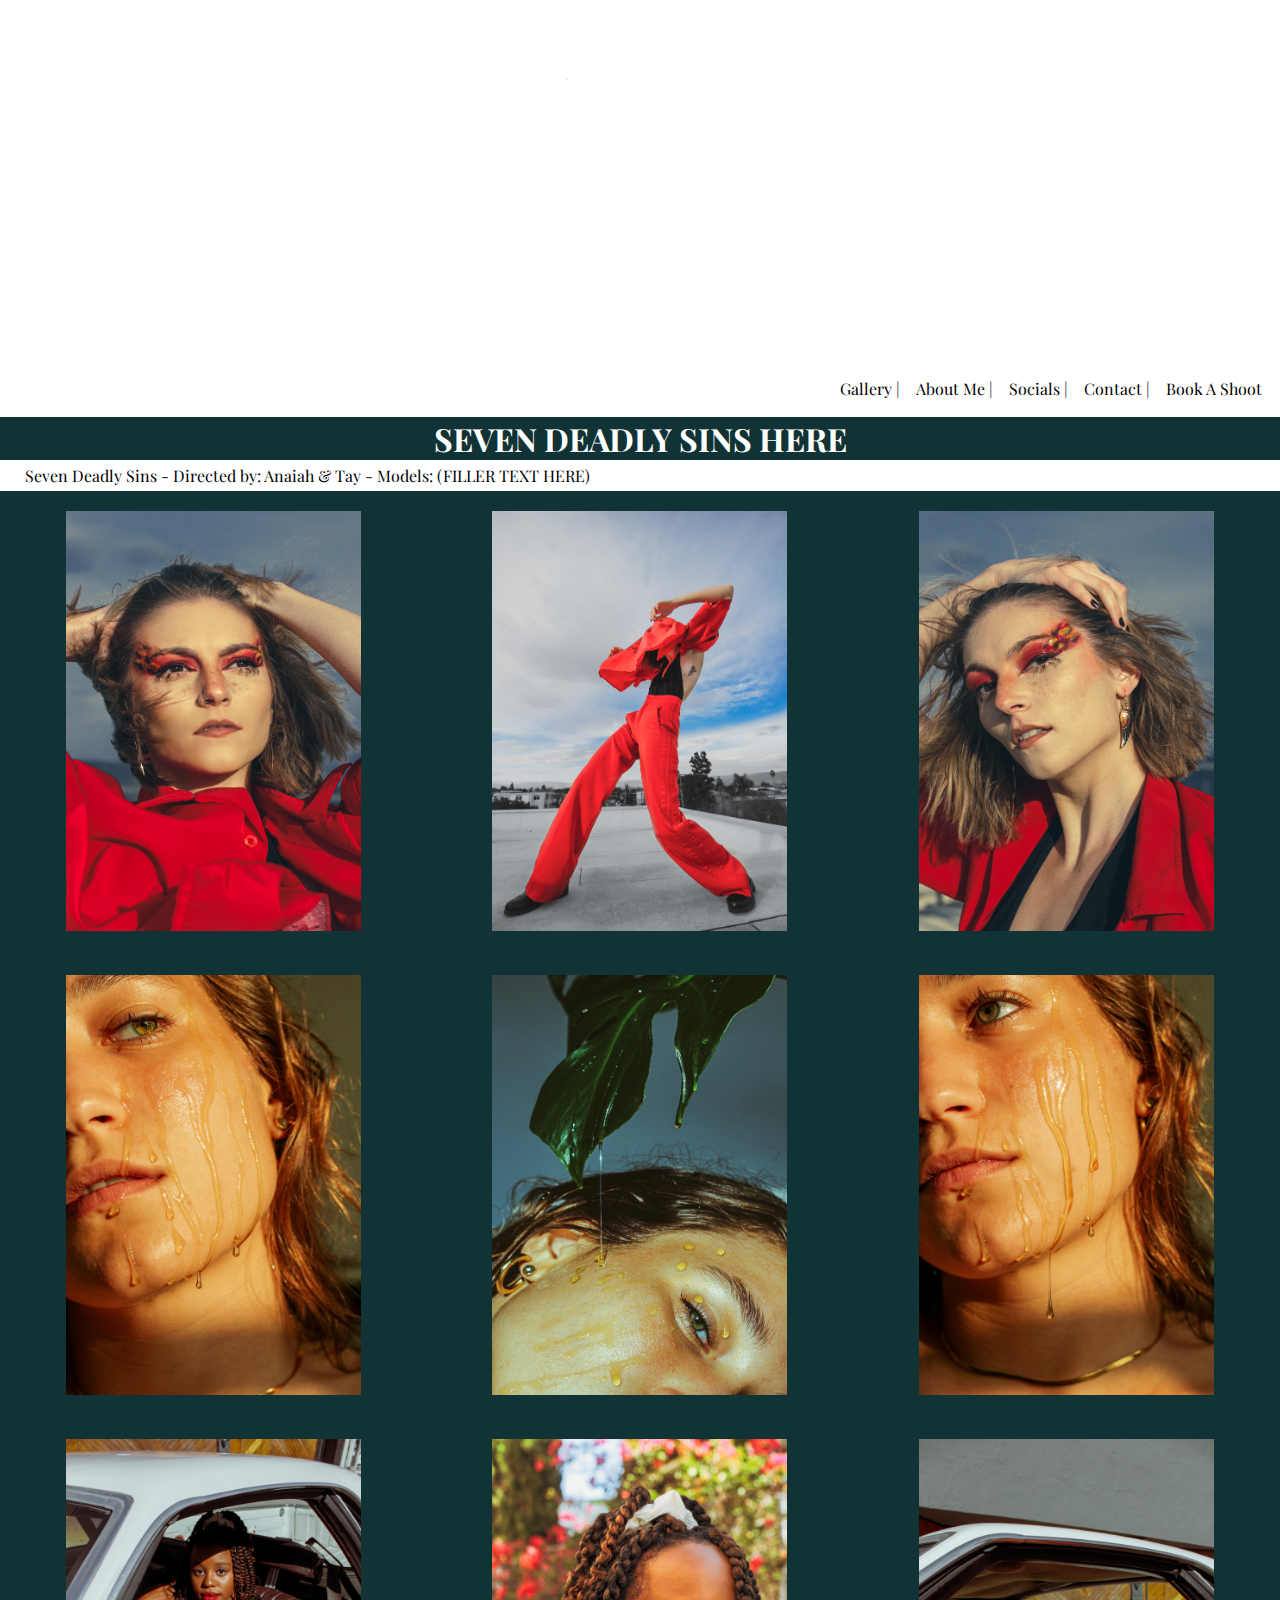
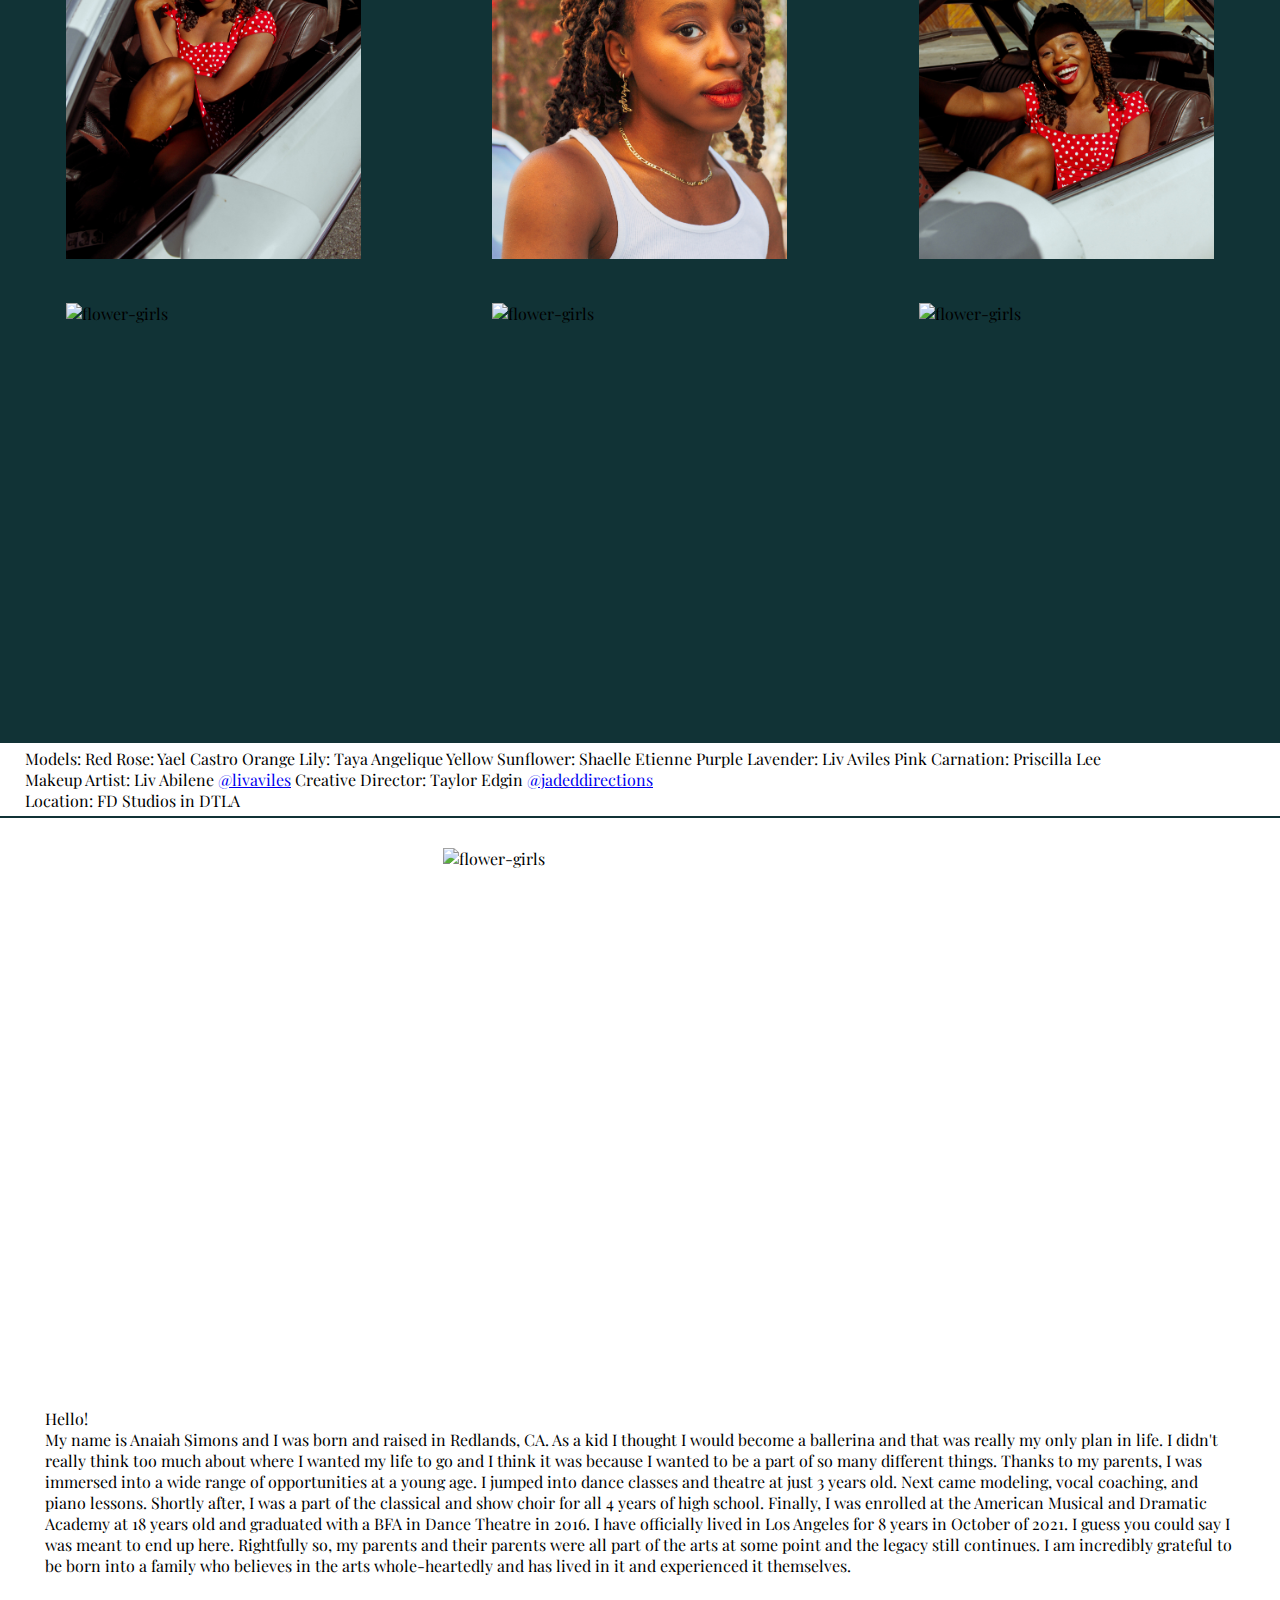
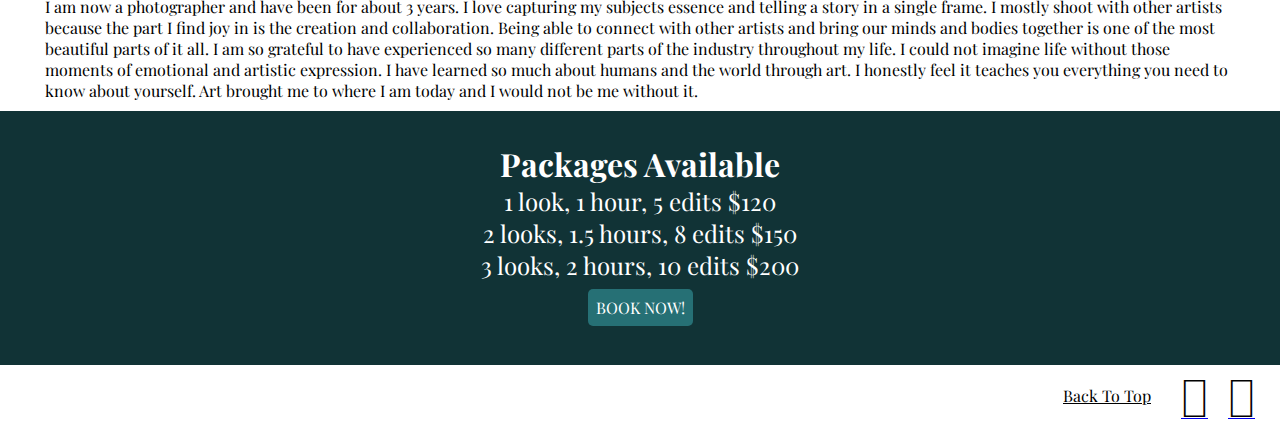
==== index.html @ 980f1628 "added hunny and addison gallery" ====
<!DOCTYPE html>
<html lang="en">
  <head>
    <meta charset="UTF-8" />
    <meta name="viewport" content="width=device-width, initial-scale=1.0" />
    <link
      rel="stylesheet"
      href="https://cdnjs.cloudflare.com/ajax/libs/font-awesome/4.7.0/css/font-awesome.min.css"
    />
    <link rel="stylesheet" href="/css/layout.css" />
    <script src="/js/app.js"></script>
    <link
      href="https://cdn.jsdelivr.net/npm/bootstrap@5.0.0-beta1/dist/css/bootstrap.min.css"
      rel="stylesheet"
      integrity="sha384-giJF6kkoqNQ00vy+HMDP7azOuL0xtbfIcaT9wjKHr8RbDVddVHyTfAAsrekwKmP1"
      crossorigin="anonymous"
    />
    <link rel="stylesheet" href="./css/fontawesome/all.css" />
    <style media="all" id="fa-v4-font-face"></style>
    <style media="all" id="fa-v4-shims"></style>
    <style media="all" id="fa-main"></style>
    <script
      src="https://kit.fontawesome.com/fca66d4279.js"
      crossorigin="anonymous"
    ></script>
    <link
      href="//netdna.bootstrapcdn.com/twitter-bootstrap/2.3.2/css/bootstrap-combined.no-icons.min.css"
      rel="stylesheet"
    />
    <link rel="preconnect" href="https://fonts.gstatic.com" />
    <link rel="preconnect" href="https://fonts.gstatic.com" />
    <link
      href="https://fonts.googleapis.com/css2?family=Source+Code+Pro&display=swap"
      rel="stylesheet"
    />
    <link
      href="//netdna.bootstrapcdn.com/font-awesome/3.2.1/css/font-awesome.css"
      rel="stylesheet"
    />
    <title>Anaiah Simons Photography</title>
  </head>

  <body>
    <!-- HEADER -->
    <div
      class="header"
      style="background-image: url('./assets/punk-peacock/IMG_1668.jpg')"
    >
      <img src="./assets/logos/logo-1.png" alt="logo" class="logo" />
    </div>

    <!-- NAV LINKS -->
    <div class="nav">
      <a class="navlinks" href="#gallery-target">Gallery |</a>
      <a class="navlinks" href="#about-me-target">About Me |</a>
      <a class="navlinks" href="#social-contact-target">Socials |</a>
      <a class="navlinks" href="#social-contact-target">Contact |</a>
      <a class="navlinks" href="#book-a-shoot-target">Book A Shoot</a>
    </div>

    <!-- Gallery -->

    <!-- Seven Deadly Sins -->
    <div class="gallery" id="gallery-target">
      <h1 class="sevendsins">SEVEN DEADLY SINS HERE</h1>
      <!-- <img
        class="photo"
        id="grow"
        src="./assets/punk-peacock/row-left.jpg"
        alt="Punk Peacock"
      />
      <img
        class="photo"
        id="grow"
        src="./assets/punk-peacock/row-middle.jpg"
        alt="Punk Peacock"
      />
      <img
        class="photo"
        id="grow"
        src="./assets/punk-peacock/row-right.jpg"
        alt="Punk Peacock"
      /> -->
    </div>

    <div class="description">
      <p class="model">
        Seven Deadly Sins - Directed by: Anaiah & Tay - Models: (FILLER TEXT
        HERE)
      </p>
    </div>

    <!-- Phoenix -->
    <div class="gallery">
      <a href="phoenix.html"
        ><img
          class="photo left"
          id="grow"
          src="./assets/phoenix/row-left.jpg"
          alt="Phoenix"
      /></a>
      <a href="phoenix.html"
        ><img
          class="photo middle"
          id="grow"
          src="./assets/phoenix/row-middle.jpg"
          alt="Phoenix"
      /></a>
      <a href="phoenix.html"
        ><img
          class="photo right"
          id="grow"
          src="./assets/phoenix/row-right.jpg"
          alt="Phoenix"
      /></a>
    </div>

    <!-- Hunny -->
    <div class="gallery">
      <a href="hunny.html"
        ><img
          class="photo left"
          id="grow"
          src="./assets/hunny/row-left.jpg"
          alt="hunny"
      /></a>
      <a href="hunny.html"
        ><img
          class="photo middle"
          id="grow"
          src="./assets/hunny/row-middle.jpg"
          alt="hunny"
      /></a>
      <a href="hunny.html"
        ><img
          class="photo right"
          id="grow"
          src="./assets/hunny/row-right.jpg"
          alt="hunny"
      /></a>
    </div>

    <!-- Addison -->
    <div class="gallery">
      <a href="addison.html"
        ><img
          class="photo left"
          id="grow"
          src="./assets/addison/row-left.jpg"
          alt="addison"
      /></a>
      <a href="addison.html"
        ><img
          class="photo middle"
          id="grow"
          src="./assets/addison/row-middle.jpg"
          alt="addison"
      /></a>
      <a href="addison.html"
        ><img
          class="photo right"
          id="grow"
          src="./assets/addison/row-right.jpg"
          alt="addison"
      /></a>
    </div>

    <!-- Flower Girls -->
    <div class="gallery">
      <img
        class="photo left"
        id="grow"
        src="./assets/flower-girls/row-left.jpg"
        alt="flower-girls"
      />
      <img
        class="photo middle"
        id="grow"
        src="./assets/flower-girls/row-middle.jpg"
        alt="flower-girls"
      />
      <img
        class="photo right"
        id="grow"
        src="./assets/flower-girls/row-right.jpg"
        alt="flower-girls"
      />
    </div>

    <div class="description">
      <p class="model">
        Models: Red Rose: Yael Castro Orange Lily: Taya Angelique Yellow
        Sunflower: Shaelle Etienne Purple Lavender: Liv Aviles Pink Carnation:
        Priscilla Lee <br />
        Makeup Artist: Liv Abilene
        <a href="https://www.instagram.com/livaviles/" target="blank"
          >@livaviles</a
        >
        Creative Director: Taylor Edgin
        <a href="https://www.instagram.com/jadeddirections/" target="blank"
          >@jadeddirections</a
        >
        <br />Location: FD Studios in DTLA
      </p>
    </div>

    <hr class="break" />

    <!-- About Me  -->
    <div class="aboutme" id="about-me-target">
      <img
        class="headshot"
        src="./assets/headshot/headshot.jpg"
        alt="flower-girls"
      />

      <p class="aboutmep">
        Hello! <br />
        My name is Anaiah Simons and I was born and raised in Redlands, CA. As a
        kid I thought I would become a ballerina and that was really my only
        plan in life. I didn't really think too much about where I wanted my
        life to go and I think it was because I wanted to be a part of so many
        different things. Thanks to my parents, I was immersed into a wide range
        of opportunities at a young age. I jumped into dance classes and theatre
        at just 3 years old. Next came modeling, vocal coaching, and piano
        lessons. Shortly after, I was a part of the classical and show choir for
        all 4 years of high school. Finally, I was enrolled at the American
        Musical and Dramatic Academy at 18 years old and graduated with a BFA in
        Dance Theatre in 2016. I have officially lived in Los Angeles for 8
        years in October of 2021. I guess you could say I was meant to end up
        here. Rightfully so, my parents and their parents were all part of the
        arts at some point and the legacy still continues. I am incredibly
        grateful to be born into a family who believes in the arts
        whole-heartedly and has lived in it and experienced it themselves.
      </p>
      <p class="aboutmep2">
        I am now a photographer and have been for about 3 years. I love
        capturing my subjects essence and telling a story in a single frame. I
        mostly shoot with other artists because the part I find joy in is the
        creation and collaboration. Being able to connect with other artists and
        bring our minds and bodies together is one of the most beautiful parts
        of it all. I am so grateful to have experienced so many different parts
        of the industry throughout my life. I could not imagine life without
        those moments of emotional and artistic expression. I have learned so
        much about humans and the world through art. I honestly feel it teaches
        you everything you need to know about yourself. Art brought me to where
        I am today and I would not be me without it.
      </p>
    </div>

    <hr class="break" />

    <!-- Packages -->
    <div class="packages" id="book-a-shoot-target">
      <h1 class="packagesh1">Packages Available</h1>
      <p class="packagesp">1 look, 1 hour, 5 edits $120</p>
      <p class="packagesp">2 looks, 1.5 hours, 8 edits $150</p>
      <p class="packagesp">3 looks, 2 hours, 10 edits $200</p>
      <a href="www.google.com" class="booknow" target="_blank">BOOK NOW!</a>
    </div>

    <!-- Footer -->
    <div class="footer" id="social-contact-target">
      <div class="backtotop">
        <a href="#" class="backtotopa">Back To Top</a>
      </div>
      <a href="https://www.instagram.com/papayashotthis/" target="_blank"
        ><i class="fab fa-instagram fa-3x"></i
      ></a>
      <a
        href="https://mail.google.com/mail/?view=cm&fs=1&tf=1&to=anaiah.simons@gmail.com"
        target="_blank"
        ><i class="far fa-envelope fa-3x"></i
      ></a>
    </div>
  </body>
</html>
---- css/layout.css ----
@import url('https://fonts.googleapis.com/css2?family=Playfair+Display&display=swap');
@import url('https://fonts.googleapis.com/css2?family=Poppins&display=swap');

:root {
  --gallery-bg-color: #113336;
}

html * {
  margin: 0px;
  padding: 0px;
}

body {
  margin: 0;
  padding: 0px !important;
  height: 100vh;
  font-family: 'Playfair Display', serif;
  overflow: scroll;
  -webkit-overflow-scrolling: touch;
  -webkit-font-smoothing: antialiased;
  -moz-osx-font-smoothing: grayscale;
}

.header {
  display: flex;
  flex-direction: column;
  align-items: center;
  justify-content: center;
  height: 40vh;
  background-size: 100%;
  background-position: 0% 75%;
  background-repeat: no-repeat;
}

.logo {
  height: 235px;
  width: 235px;
  margin: 15px;
  border-radius: 100px;
  display: flex;
  justify-content: center;
  align-items: center;
}

.header-content {
  display: flex;
  flex-direction: column;
  align-items: center;
  justify-content: center;
}

.sevendsins {
  color: #fff;
}

.nav {
  display: flex;
  flex-direction: row;
  justify-content: flex-end;
  margin: 10px;
}

.navlinks {
  color: black;
  text-decoration: none;
  margin: 8px;
  font-family: 'Playfair Display', serif;
}

.navlinks:hover {
  text-decoration: none;
}

.gallery {
  background-color: var(--gallery-bg-color);
  display: flex;
  flex-direction: row;
  justify-content: space-around;
}

.photo {
  height: 520px;
  width: 395px;
  margin: 20px 0;
}

.phoenix-photo {
  height: 52px;
  width: 39px;
  margin: 20px 0;
}

.photo:hover {
  cursor: pointer;
}

#grow {
  transition: all 0.2s ease-in-out;
}
#grow:hover {
  transform: scale(1.1);
}

.model {
  font-family: 'Playfair Display', serif;
  margin: 5px 25px;
}

.break {
  border: 1px solid var(--gallery-bg-color);
}

.aboutme {
  display: flex;
  justify-content: center;
  align-items: center;
  width: 100%;
}

.headshot {
  height: 520px;
  width: 395px;
  padding: 10px;
}

.aboutmep {
  font-family: 'Playfair Display', serif;
  padding: 10px;
}
.aboutmep2 {
  font-family: 'Playfair Display', serif;
  padding: 10px;
}

.packages {
  height: 28vh;
  width: 100vw;
  display: flex;
  flex-direction: column;
  justify-content: center;
  align-items: center;
  background-color: var(--gallery-bg-color);
  color: #fff;
}

.packagesp {
  font-size: 1.5em;
}

.booknow {
  background-color: #267075;
  border-radius: 5px;
  color: white;
  padding: 0.5em;
  text-decoration: none;
  margin: 8px 0 10px 0;
}

.booknow:focus,
.booknow:hover {
  background-color: FireBrick;
  color: White;
  text-decoration: none;
}

.footer {
  height: 8vh;
  display: flex;
  justify-content: flex-end;
}

.backtotop {
  margin-top: 20px;
  margin-right: 20px;
}

.backtotopa {
  color: black;
  cursor: pointer;
}

.fab {
  margin-bottom: 25px;
  margin-top: 10px;
  margin-left: 10px;
  margin-right: 10px;
  color: black;
}

.far {
  margin-bottom: 25px;
  margin-top: 10px;
  margin-left: 10px;
  margin-right: 25px;
  color: black;
}

.home-icon {
  display: flex;
  justify-content: flex-end;
}

.fas {
  margin-bottom: 25px;
  margin-top: 20px;
  margin-left: 10px;
  margin-right: 20px;
  color: black;
}

.individual-gallery {
  display: flex;
  justify-content: space-around;
  align-items: space-around;
  flex-wrap: wrap;
}

.ig-link {
  color: black;
}

@media screen and (max-width: 1290px) {
  .photo {
    height: 420px;
    width: 295px;
    margin: 20px 0;
  }

  .headshot {
    height: 520px;
    width: 395px;
    margin: 20px 0;
  }

  .aboutme {
    flex-wrap: wrap;
  }

  .aboutmep,
  .aboutmep2 {
    margin: 0 35px;
  }

  /* .packagesh1 {
    margin-bottom: 45px;
    font-size: 58px;
  }

  .packagesp {
    font-size: 2.5em;
    margin: 15px 0;
  }

  .booknow {
    padding: 0.5em;
    margin: 15px 0 0px 0;
  } */
}

@media screen and (max-width: 950px) {
  .photo {
    height: 320px;
    width: 235px;
    margin: 20px 0;
  }
  .headshot {
    height: 420px;
    width: 295px;
    margin: 20px 0;
  }
}

@media screen and (max-width: 880px) {
  .name {
    font-size: 45px;
  }
}

@media screen and (max-width: 760px) {
  .name {
    font-size: 35px;
  }

  .photo {
    height: 320px;
    width: 205px;
    margin: 20px 0;
  }
  .headshot {
    height: 320px;
    width: 205px;
    margin: 20px 0;
  }
}

@media screen and (max-width: 600px) {
  .header {
    height: 40vh;
    background-size: 100%;
    background-position: 0% 85%;
    background-position: center;
    background-repeat: no-repeat;
    background-size: cover;
  }

  .name {
    font-size: 30px;
  }

  .gallery {
    background-color: var(--gallery-bg-color);
    display: flex;
    flex-direction: column;
    justify-content: space-around;
    align-items: center;
  }

  .photo {
    height: 420px;
    width: 295px;
    margin: 20px 0;
  }

  .left {
    display: none;
  }

  .right {
    display: none;
  }

  .headshot {
    height: 420px;
    width: 295px;
    margin: 20px 0;
  }

  .packagesh1 {
    margin: 10px 0 0 0;
    font-size: 25px;
  }

  .packagesp {
    margin: 8px 0;
    font-size: 1.2em;
  }

  .booknow {
    font-size: 12px;
    padding: 0.3em;
    margin: 0 0 15px 0;
  }
}

@media screen and (max-width: 450px) {
  .nav {
    display: flex;
    flex-direction: row;
    justify-content: center;
    margin: 6px;
  }

  .navlinks {
    font-size: 10px;
    color: black;
    text-decoration: none;
    margin: 2px;
  }
}
@media screen and (max-width: 375px) {
  .header {
    height: 40vh;
    background-position: 0% 75%;
  }

  .packagesh1 {
    font-size: 28px;
  }

  .packagesp {
    font-size: 1.5em;
  }

  .booknow {
    margin: 0px 0 10px 0;
  }
}
@media screen and (max-width: 360px) {
  .booknow {
    margin: 0 0 20px 0;
  }
}
@media screen and (max-width: 321px) {
  .header {
    height: 40vh;
    background-position: 0% 75%;
  }

  .packagesh1 {
    margin: 15px 0 0 0;
    font-size: 20px;
  }

  .packagesp {
    margin: 4px 0;
    font-size: 1em;
  }

  .booknow {
    font-size: 8px;
    padding: 0.2em;
    margin: 0 0 20px 0;
  }
}
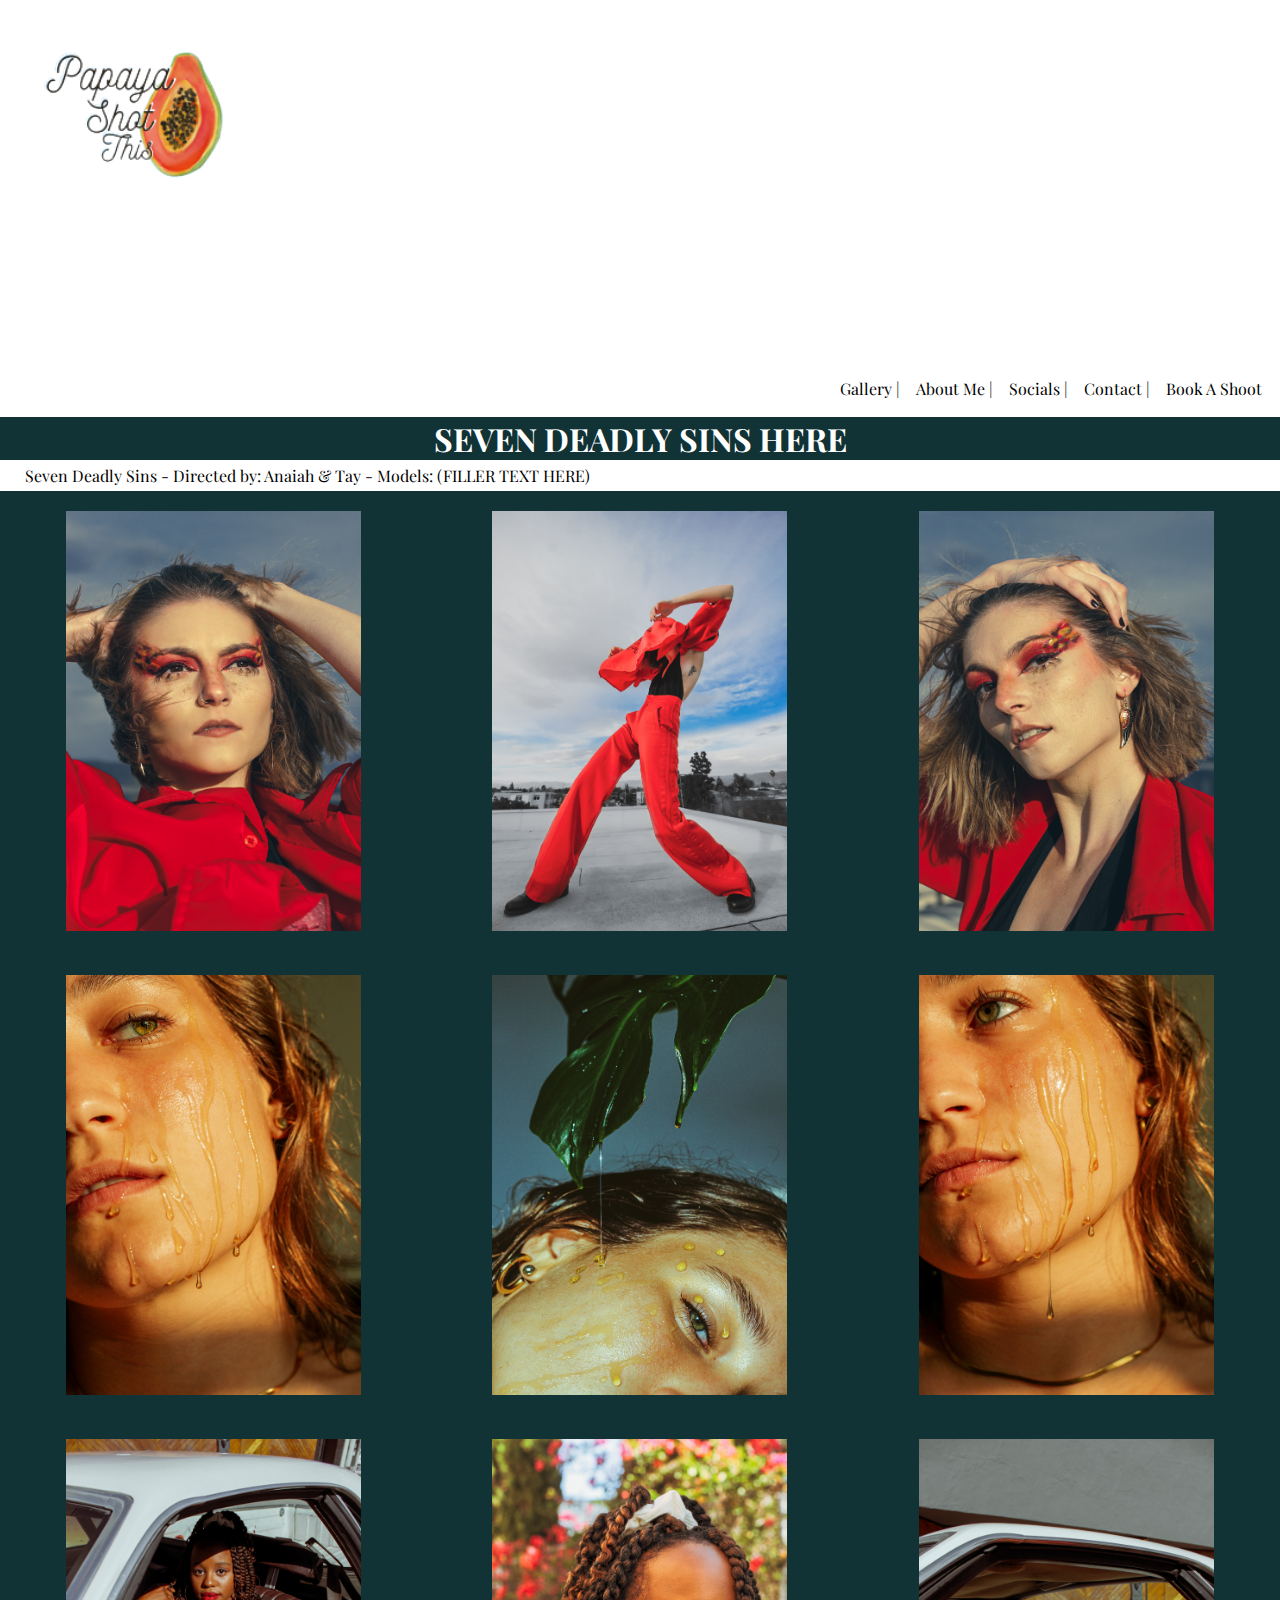
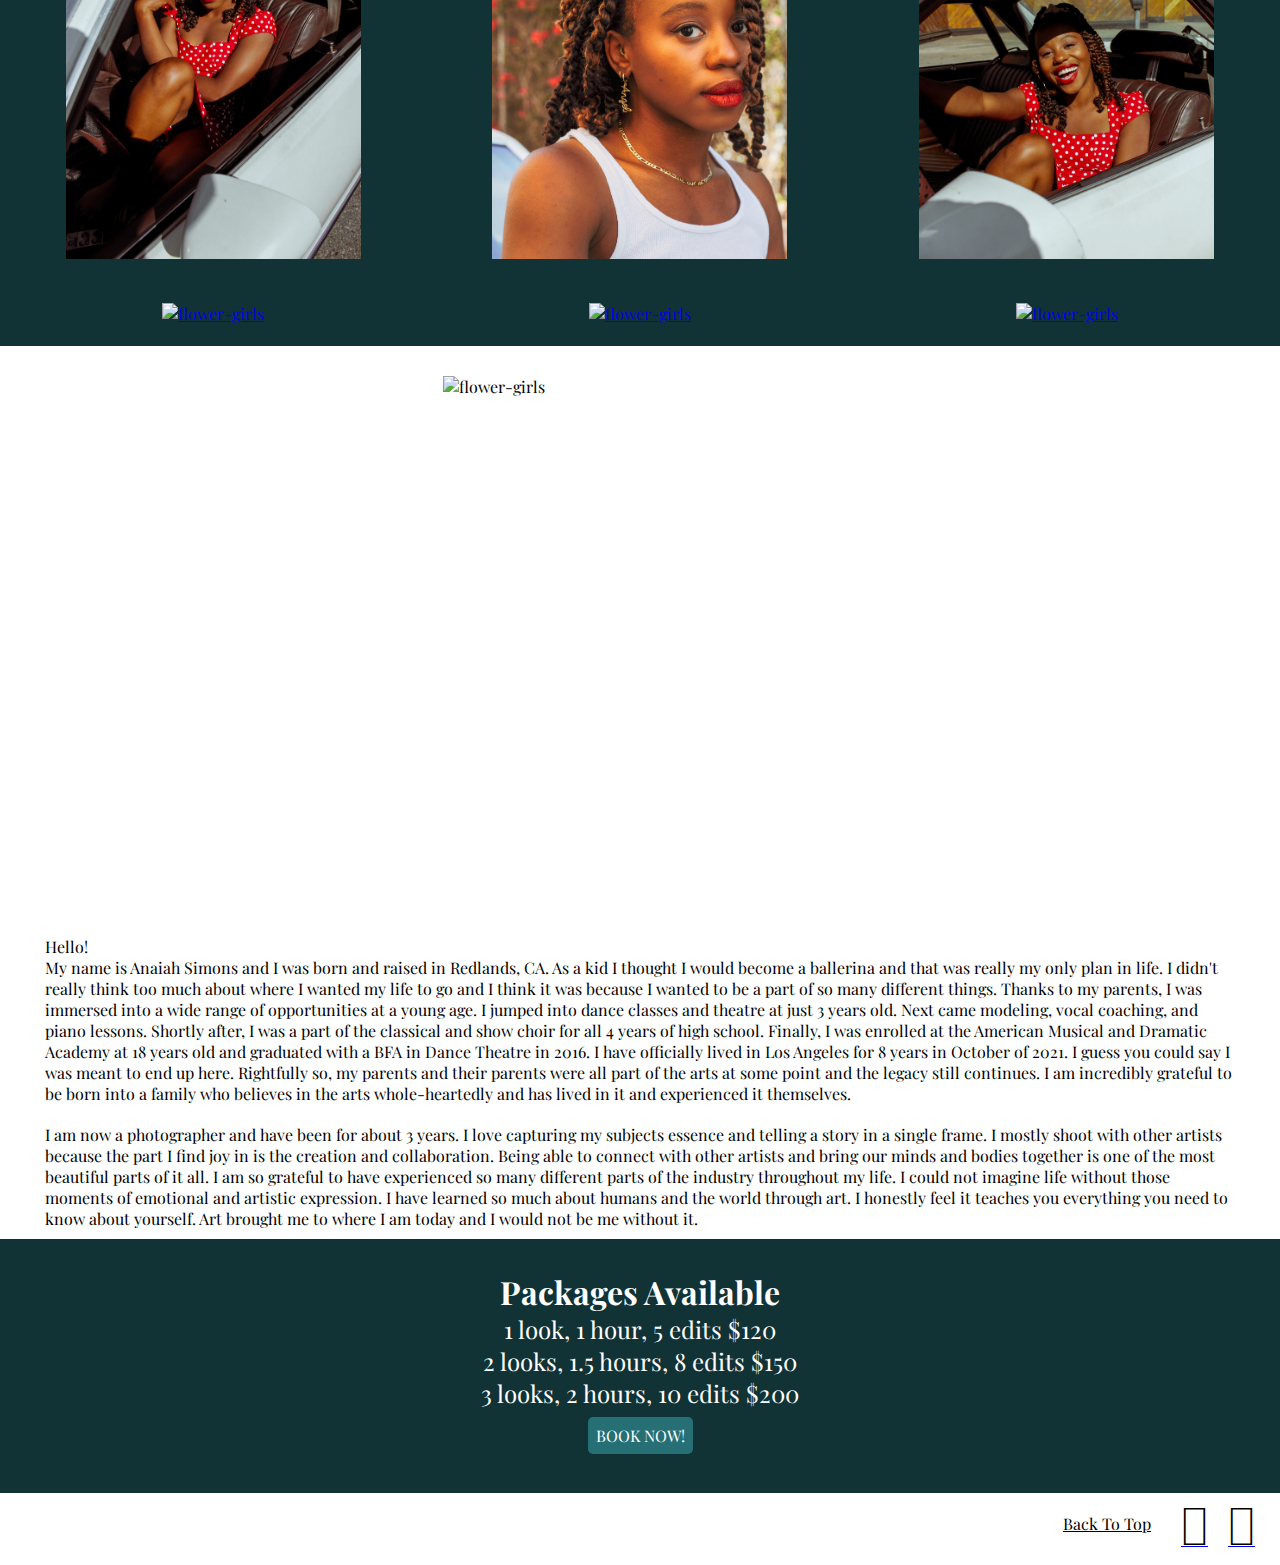
==== commit 4d8d255e: "changed logo" ====
--- a/index.html
+++ b/index.html
@@ -46,7 +46,9 @@
       class="header"
       style="background-image: url('./assets/punk-peacock/IMG_1668.jpg')"
     >
-      <img src="./assets/logos/logo-1.png" alt="logo" class="logo" />
+      <div class="logo-div">
+        <img src="./assets/logos/logo-1-no-bg.png" alt="logo" class="logo" />
+      </div>
     </div>
 
     <!-- NAV LINKS -->
@@ -167,41 +169,27 @@
 
     <!-- Flower Girls -->
     <div class="gallery">
-      <img
-        class="photo left"
-        id="grow"
-        src="./assets/flower-girls/row-left.jpg"
-        alt="flower-girls"
-      />
-      <img
-        class="photo middle"
-        id="grow"
-        src="./assets/flower-girls/row-middle.jpg"
-        alt="flower-girls"
-      />
-      <img
-        class="photo right"
-        id="grow"
-        src="./assets/flower-girls/row-right.jpg"
-        alt="flower-girls"
-      />
-    </div>
-
-    <div class="description">
-      <p class="model">
-        Models: Red Rose: Yael Castro Orange Lily: Taya Angelique Yellow
-        Sunflower: Shaelle Etienne Purple Lavender: Liv Aviles Pink Carnation:
-        Priscilla Lee <br />
-        Makeup Artist: Liv Abilene
-        <a href="https://www.instagram.com/livaviles/" target="blank"
-          >@livaviles</a
-        >
-        Creative Director: Taylor Edgin
-        <a href="https://www.instagram.com/jadeddirections/" target="blank"
-          >@jadeddirections</a
-        >
-        <br />Location: FD Studios in DTLA
-      </p>
+      <a href="flower-girls.html"
+        ><img
+          class="photo left"
+          id="grow"
+          src="./assets/flower-girls/row-left.jpg"
+          alt="flower-girls"
+      /></a>
+      <a href="flower-girls.html"
+        ><img
+          class="photo middle"
+          id="grow"
+          src="./assets/flower-girls/row-middle.jpg"
+          alt="flower-girls"
+      /></a>
+      <a href="flower-girls.html"
+        ><img
+          class="photo right"
+          id="grow"
+          src="./assets/flower-girls/row-right.jpg"
+          alt="flower-girls"
+      /></a>
     </div>
 
     <hr class="break" />
@@ -256,7 +244,12 @@
       <p class="packagesp">1 look, 1 hour, 5 edits $120</p>
       <p class="packagesp">2 looks, 1.5 hours, 8 edits $150</p>
       <p class="packagesp">3 looks, 2 hours, 10 edits $200</p>
-      <a href="www.google.com" class="booknow" target="_blank">BOOK NOW!</a>
+      <a
+        href="https://docs.google.com/forms/d/e/1FAIpQLScLSHi5dIkI7rqkf-Ij63ZtKvuLvGcYL2NwCiNThBM4sOlJxw/viewform?usp=sf_link"
+        class="booknow"
+        target="_blank"
+        >BOOK NOW!</a
+      >
     </div>
 
     <!-- Footer -->
@@ -268,7 +261,7 @@
         ><i class="fab fa-instagram fa-3x"></i
       ></a>
       <a
-        href="https://mail.google.com/mail/?view=cm&fs=1&tf=1&to=anaiah.simons@gmail.com"
+        href="https://mail.google.com/mail/?view=cm&fs=1&tf=1&to=papayashotthis@gmail.com"
         target="_blank"
         ><i class="far fa-envelope fa-3x"></i
       ></a>
--- a/css/layout.css
+++ b/css/layout.css
@@ -24,8 +24,8 @@
 .header {
   display: flex;
   flex-direction: column;
-  align-items: center;
-  justify-content: center;
+  align-items: flex-start;
+  justify-content: flex-start;
   height: 40vh;
   background-size: 100%;
   background-position: 0% 75%;
@@ -33,9 +33,9 @@
 }
 
 .logo {
-  height: 235px;
-  width: 235px;
-  margin: 15px;
+  height: 295px;
+  width: 295px;
+  margin: -30px 0 0 35px;
   border-radius: 100px;
   display: flex;
   justify-content: center;
@@ -99,6 +99,10 @@
 }
 #grow:hover {
   transform: scale(1.1);
+}
+
+.shoot-title {
+  margin-left: 25px;
 }
 
 .model {
@@ -156,6 +160,15 @@
   margin: 8px 0 10px 0;
 }
 
+.booknowgal {
+  background-color: #267075;
+  border-radius: 5px;
+  color: white;
+  padding: 0.5em;
+  text-decoration: none;
+  margin: 8px 0 1px 0;
+}
+
 .booknow:focus,
 .booknow:hover {
   background-color: FireBrick;
@@ -164,6 +177,12 @@
 }
 
 .footer {
+  height: 8vh;
+  display: flex;
+  justify-content: flex-end;
+}
+
+.foot {
   height: 8vh;
   display: flex;
   justify-content: flex-end;
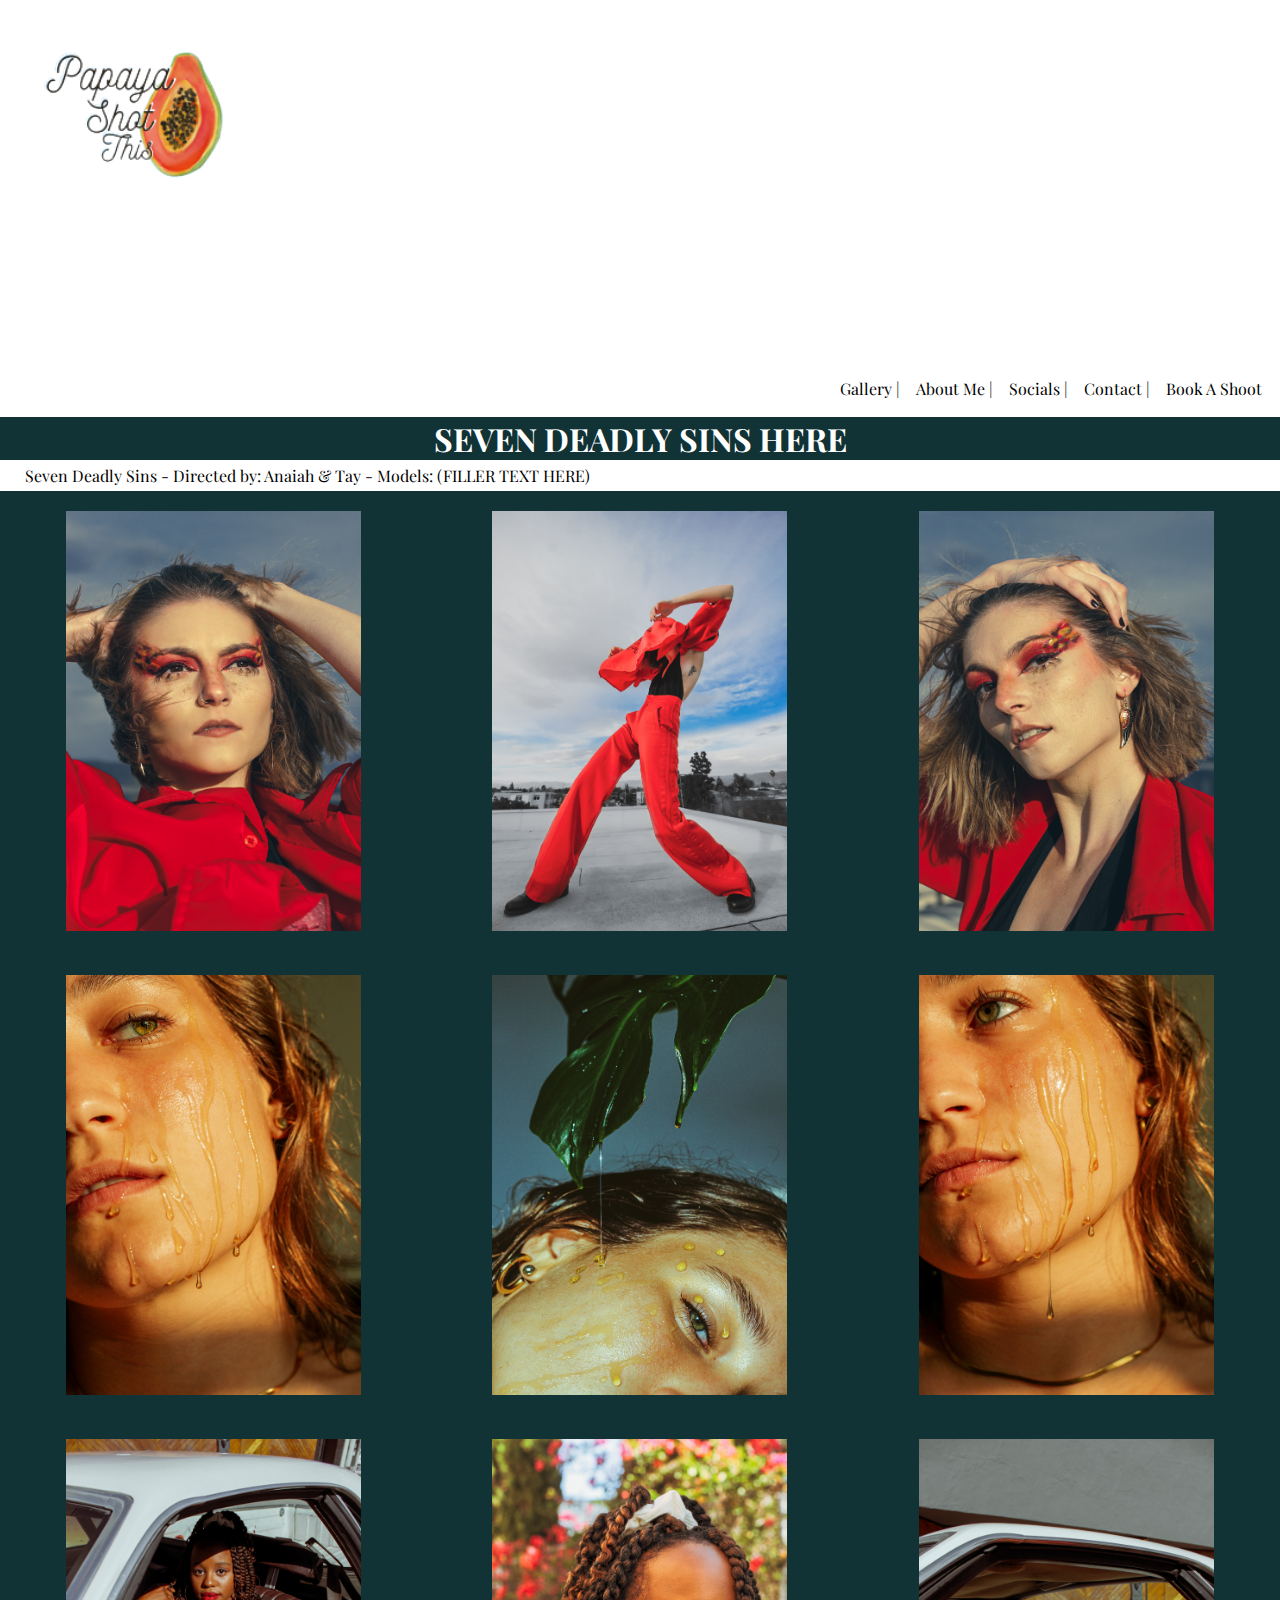
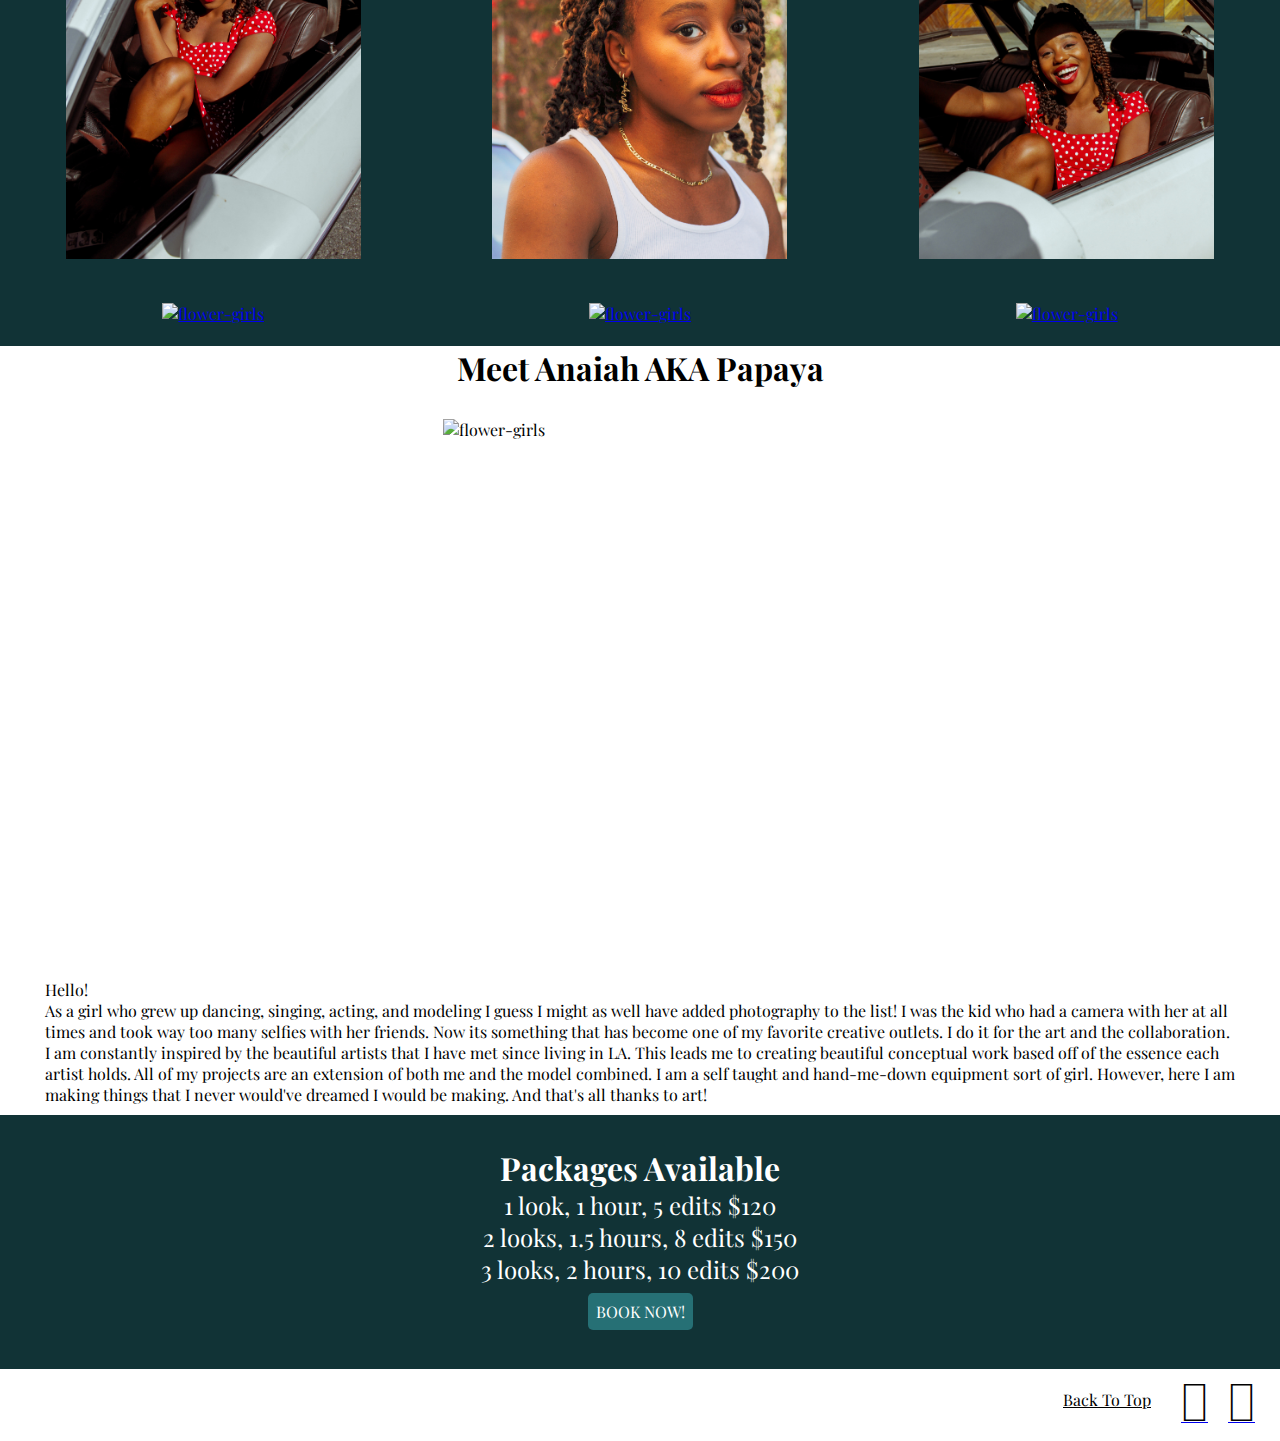
==== commit f7f18e49: "changed about me" ====
--- a/index.html
+++ b/index.html
@@ -195,6 +195,7 @@
     <hr class="break" />
 
     <!-- About Me  -->
+    <h1 class="meetAnaiah">Meet Anaiah AKA Papaya</h1>
     <div class="aboutme" id="about-me-target">
       <img
         class="headshot"
@@ -204,35 +205,17 @@
 
       <p class="aboutmep">
         Hello! <br />
-        My name is Anaiah Simons and I was born and raised in Redlands, CA. As a
-        kid I thought I would become a ballerina and that was really my only
-        plan in life. I didn't really think too much about where I wanted my
-        life to go and I think it was because I wanted to be a part of so many
-        different things. Thanks to my parents, I was immersed into a wide range
-        of opportunities at a young age. I jumped into dance classes and theatre
-        at just 3 years old. Next came modeling, vocal coaching, and piano
-        lessons. Shortly after, I was a part of the classical and show choir for
-        all 4 years of high school. Finally, I was enrolled at the American
-        Musical and Dramatic Academy at 18 years old and graduated with a BFA in
-        Dance Theatre in 2016. I have officially lived in Los Angeles for 8
-        years in October of 2021. I guess you could say I was meant to end up
-        here. Rightfully so, my parents and their parents were all part of the
-        arts at some point and the legacy still continues. I am incredibly
-        grateful to be born into a family who believes in the arts
-        whole-heartedly and has lived in it and experienced it themselves.
-      </p>
-      <p class="aboutmep2">
-        I am now a photographer and have been for about 3 years. I love
-        capturing my subjects essence and telling a story in a single frame. I
-        mostly shoot with other artists because the part I find joy in is the
-        creation and collaboration. Being able to connect with other artists and
-        bring our minds and bodies together is one of the most beautiful parts
-        of it all. I am so grateful to have experienced so many different parts
-        of the industry throughout my life. I could not imagine life without
-        those moments of emotional and artistic expression. I have learned so
-        much about humans and the world through art. I honestly feel it teaches
-        you everything you need to know about yourself. Art brought me to where
-        I am today and I would not be me without it.
+        As a girl who grew up dancing, singing, acting, and modeling I guess I
+        might as well have added photography to the list! I was the kid who had
+        a camera with her at all times and took way too many selfies with her
+        friends. Now its something that has become one of my favorite creative
+        outlets. I do it for the art and the collaboration. I am constantly
+        inspired by the beautiful artists that I have met since living in LA.
+        This leads me to creating beautiful conceptual work based off of the
+        essence each artist holds. All of my projects are an extension of both
+        me and the model combined. I am a self taught and hand-me-down equipment
+        sort of girl. However, here I am making things that I never would've
+        dreamed I would be making. And that's all thanks to art!
       </p>
     </div>
 
--- a/css/layout.css
+++ b/css/layout.css
@@ -102,7 +102,8 @@
 }
 
 .shoot-title {
-  margin-left: 25px;
+  display: flex;
+  justify-content: flex;
 }
 
 .model {
@@ -131,9 +132,12 @@
   font-family: 'Playfair Display', serif;
   padding: 10px;
 }
-.aboutmep2 {
+
+.meetAnaiah {
+  display: flex;
+  justify-content: center;
+  align-items: center;
   font-family: 'Playfair Display', serif;
-  padding: 10px;
 }
 
 .packages {
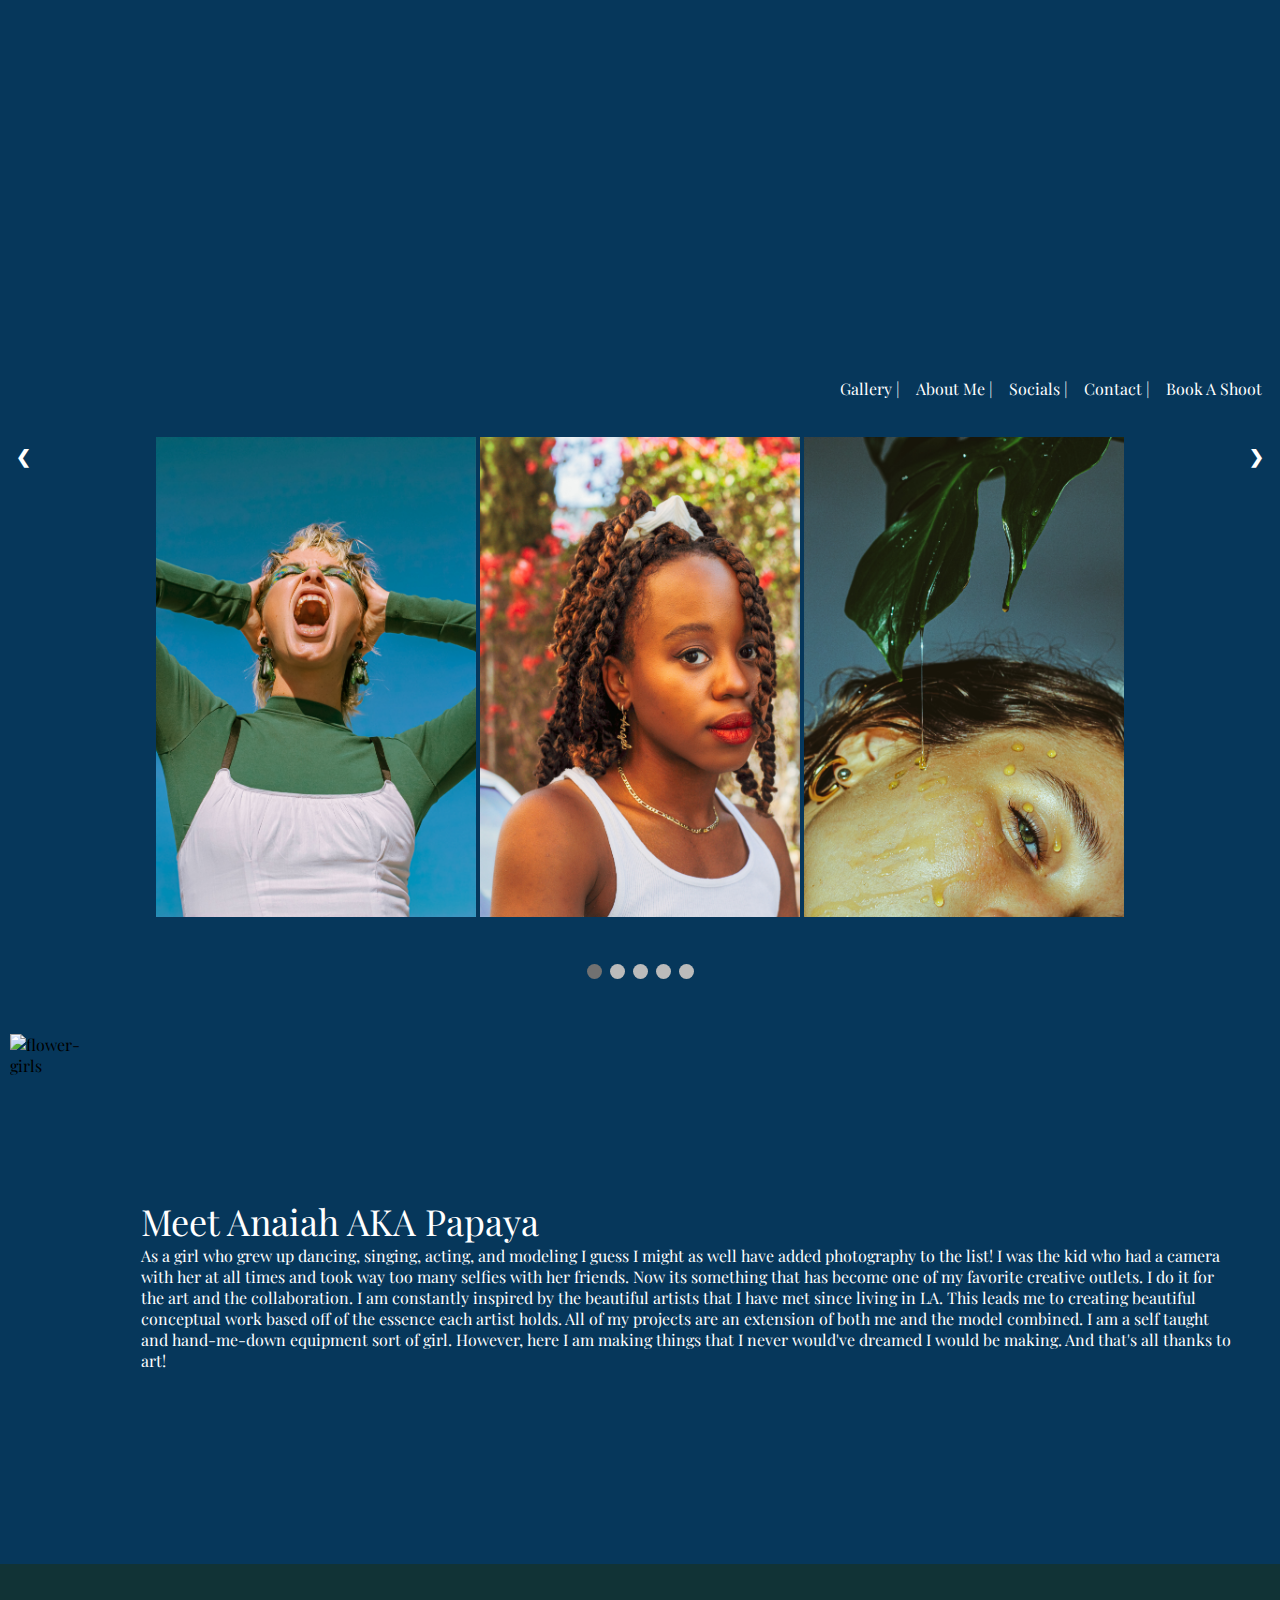
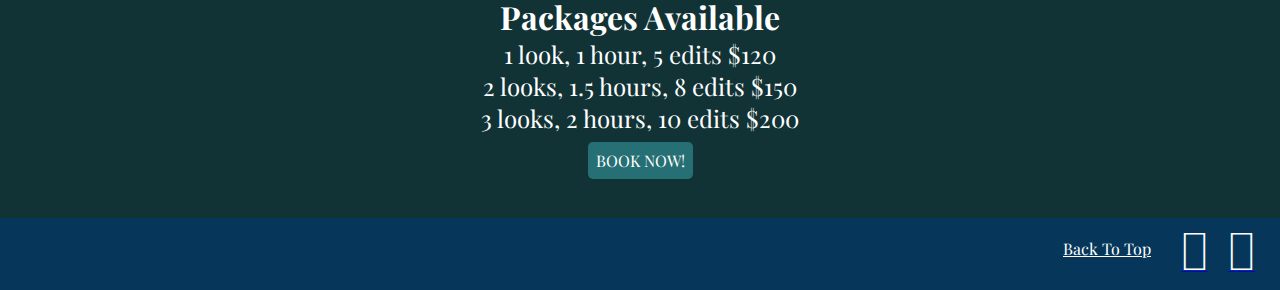
==== commit 7755428d: "changed home icon. Worked on slideshow" ====
--- a/index.html
+++ b/index.html
@@ -47,155 +47,97 @@
       style="background-image: url('./assets/punk-peacock/IMG_1668.jpg')"
     >
       <div class="logo-div">
-        <img src="./assets/logos/logo-1-no-bg.png" alt="logo" class="logo" />
+        <img src="./assets/logos/logo-use.png" alt="logo" class="logo" />
       </div>
     </div>
 
     <!-- NAV LINKS -->
     <div class="nav">
-      <a class="navlinks" href="#gallery-target">Gallery |</a>
+      <a class="navlinks" href="gallery.html">Gallery |</a>
       <a class="navlinks" href="#about-me-target">About Me |</a>
       <a class="navlinks" href="#social-contact-target">Socials |</a>
       <a class="navlinks" href="#social-contact-target">Contact |</a>
       <a class="navlinks" href="#book-a-shoot-target">Book A Shoot</a>
     </div>
 
-    <!-- Gallery -->
 
-    <!-- Seven Deadly Sins -->
-    <div class="gallery" id="gallery-target">
-      <h1 class="sevendsins">SEVEN DEADLY SINS HERE</h1>
-      <!-- <img
-        class="photo"
-        id="grow"
-        src="./assets/punk-peacock/row-left.jpg"
-        alt="Punk Peacock"
-      />
-      <img
-        class="photo"
-        id="grow"
-        src="./assets/punk-peacock/row-middle.jpg"
-        alt="Punk Peacock"
-      />
-      <img
-        class="photo"
-        id="grow"
-        src="./assets/punk-peacock/row-right.jpg"
-        alt="Punk Peacock"
-      /> -->
+
+
+    
+    <div class="slideshow-container">
+    
+    <div class="mySlides">
+      <img class="photo" src="assets/punk-peacock/row-middle.jpg">
+      <img class="photo" src="assets/addison/row-middle.jpg">
+      <img class="photo" src="assets/hunny/row-middle.jpg">
+    </div>
+    
+    <div class="mySlides">
+      <img class="photo" src="assets/addison/row-middle.jpg">
+      <img class="photo" src="assets/hunny/row-middle.jpg">
+      <img class="photo" src="assets/flower-girls/row-right.jpg">
+    </div>
+    
+    <div class="mySlides">
+      <img class="photo" src="assets/hunny/row-middle.jpg">
+      <img class="photo" src="assets/flower-girls/row-right.jpg">
+      <img class="photo" src="assets/phoenix/row-middle.jpg">
+    </div>
+    
+    <div class="mySlides">
+      <img class="photo" src="assets/flower-girls/row-right.jpg">
+      <img class="photo" src="assets/phoenix/row-middle.jpg">
+      <img class="photo" src="assets/punk-peacock/row-middle.jpg">
+    </div>
+    
+    <div class="mySlides">
+      <img class="photo" src="assets/phoenix/row-middle.jpg">
+      <img class="photo" src="assets/punk-peacock/row-middle.jpg">
+      <img class="photo" src="assets/addison/row-middle.jpg">
+    </div>
+    
+    </div>
+    <br>
+    
+    <div style="text-align:center">
+      <span class="dot"></span> 
+      <span class="dot"></span> 
+      <span class="dot"></span> 
+      <span class="dot"></span> 
+      <span class="dot"></span> 
     </div>
 
-    <div class="description">
-      <p class="model">
-        Seven Deadly Sins - Directed by: Anaiah & Tay - Models: (FILLER TEXT
-        HERE)
-      </p>
-    </div>
+      <!-- Next and previous buttons -->
+  <a class="prev" onclick="plusSlides(-1)">&#10094;</a>
+  <a class="next" onclick="plusSlides(1)">&#10095;</a>
+</div>
+<br>
+    
+    <script>
+    var slideIndex = 0;
+    showSlides();
+    
+    function showSlides() {
+      var i;
+      var slides = document.getElementsByClassName("mySlides");
+      var dots = document.getElementsByClassName("dot");
+      for (i = 0; i < slides.length; i++) {
+        slides[i].style.display = "none";  
+      }
+      slideIndex++;
+      if (slideIndex > slides.length) {slideIndex = 1}    
+      for (i = 0; i < dots.length; i++) {
+        dots[i].className = dots[i].className.replace(" active", "");
+      }
+      slides[slideIndex-1].style.display = "block";  
+      dots[slideIndex-1].className += " active";
+      setTimeout(showSlides, 3000); // Change image every 2 seconds
+    }
+    </script>
 
-    <!-- Phoenix -->
-    <div class="gallery">
-      <a href="phoenix.html"
-        ><img
-          class="photo left"
-          id="grow"
-          src="./assets/phoenix/row-left.jpg"
-          alt="Phoenix"
-      /></a>
-      <a href="phoenix.html"
-        ><img
-          class="photo middle"
-          id="grow"
-          src="./assets/phoenix/row-middle.jpg"
-          alt="Phoenix"
-      /></a>
-      <a href="phoenix.html"
-        ><img
-          class="photo right"
-          id="grow"
-          src="./assets/phoenix/row-right.jpg"
-          alt="Phoenix"
-      /></a>
-    </div>
-
-    <!-- Hunny -->
-    <div class="gallery">
-      <a href="hunny.html"
-        ><img
-          class="photo left"
-          id="grow"
-          src="./assets/hunny/row-left.jpg"
-          alt="hunny"
-      /></a>
-      <a href="hunny.html"
-        ><img
-          class="photo middle"
-          id="grow"
-          src="./assets/hunny/row-middle.jpg"
-          alt="hunny"
-      /></a>
-      <a href="hunny.html"
-        ><img
-          class="photo right"
-          id="grow"
-          src="./assets/hunny/row-right.jpg"
-          alt="hunny"
-      /></a>
-    </div>
-
-    <!-- Addison -->
-    <div class="gallery">
-      <a href="addison.html"
-        ><img
-          class="photo left"
-          id="grow"
-          src="./assets/addison/row-left.jpg"
-          alt="addison"
-      /></a>
-      <a href="addison.html"
-        ><img
-          class="photo middle"
-          id="grow"
-          src="./assets/addison/row-middle.jpg"
-          alt="addison"
-      /></a>
-      <a href="addison.html"
-        ><img
-          class="photo right"
-          id="grow"
-          src="./assets/addison/row-right.jpg"
-          alt="addison"
-      /></a>
-    </div>
-
-    <!-- Flower Girls -->
-    <div class="gallery">
-      <a href="flower-girls.html"
-        ><img
-          class="photo left"
-          id="grow"
-          src="./assets/flower-girls/row-left.jpg"
-          alt="flower-girls"
-      /></a>
-      <a href="flower-girls.html"
-        ><img
-          class="photo middle"
-          id="grow"
-          src="./assets/flower-girls/row-middle.jpg"
-          alt="flower-girls"
-      /></a>
-      <a href="flower-girls.html"
-        ><img
-          class="photo right"
-          id="grow"
-          src="./assets/flower-girls/row-right.jpg"
-          alt="flower-girls"
-      /></a>
-    </div>
-
-    <hr class="break" />
+  
 
     <!-- About Me  -->
-    <h1 class="meetAnaiah">Meet Anaiah AKA Papaya</h1>
     <div class="aboutme" id="about-me-target">
       <img
         class="headshot"
@@ -204,18 +146,18 @@
       />
 
       <p class="aboutmep">
-        Hello! <br />
-        As a girl who grew up dancing, singing, acting, and modeling I guess I
-        might as well have added photography to the list! I was the kid who had
-        a camera with her at all times and took way too many selfies with her
-        friends. Now its something that has become one of my favorite creative
-        outlets. I do it for the art and the collaboration. I am constantly
-        inspired by the beautiful artists that I have met since living in LA.
-        This leads me to creating beautiful conceptual work based off of the
-        essence each artist holds. All of my projects are an extension of both
-        me and the model combined. I am a self taught and hand-me-down equipment
-        sort of girl. However, here I am making things that I never would've
-        dreamed I would be making. And that's all thanks to art!
+        <span class="meet">Meet Anaiah AKA Papaya </span> </br> As a girl who grew up dancing, singing, acting,
+        and modeling I guess I might as well have added photography to the list!
+        I was the kid who had a camera with her at all times and took way too
+        many selfies with her friends. Now its something that has become one of
+        my favorite creative outlets. I do it for the art and the collaboration.
+        I am constantly inspired by the beautiful artists that I have met since
+        living in LA. This leads me to creating beautiful conceptual work based
+        off of the essence each artist holds. All of my projects are an
+        extension of both me and the model combined. I am a self taught and
+        hand-me-down equipment sort of girl. However, here I am making things
+        that I never would've dreamed I would be making. And that's all thanks
+        to art!
       </p>
     </div>
 
--- a/css/layout.css
+++ b/css/layout.css
@@ -8,10 +8,12 @@
 html * {
   margin: 0px;
   padding: 0px;
+  box-sizing:border-box
 }
 
 body {
   margin: 0;
+  background-color: rgb(6, 55, 91) !important;
   padding: 0px !important;
   height: 100vh;
   font-family: 'Playfair Display', serif;
@@ -21,6 +23,22 @@
   -moz-osx-font-smoothing: grayscale;
 }
 
+.phoenixbod {
+  background-color: rgb(81, 100, 115) !important;
+}
+
+.hunnybod {
+  background-color: rgb(119, 177, 173) !important;
+}
+
+.addisonbod {
+  background-color: rgb(101, 108, 103) !important;
+}
+
+.flowergirlbod {
+  background-color: rgb(212, 177, 176) !important;
+}
+
 .header {
   display: flex;
   flex-direction: column;
@@ -35,8 +53,7 @@
 .logo {
   height: 295px;
   width: 295px;
-  margin: -30px 0 0 35px;
-  border-radius: 100px;
+  margin: -60px 0 0 -35px;
   display: flex;
   justify-content: center;
   align-items: center;
@@ -50,6 +67,7 @@
 }
 
 .sevendsins {
+  display: none;
   color: #fff;
 }
 
@@ -61,7 +79,7 @@
 }
 
 .navlinks {
-  color: black;
+  color: white;
   text-decoration: none;
   margin: 8px;
   font-family: 'Playfair Display', serif;
@@ -72,7 +90,7 @@
 }
 
 .gallery {
-  background-color: var(--gallery-bg-color);
+  background-color: rgb(6, 55, 91);
   display: flex;
   flex-direction: row;
   justify-content: space-around;
@@ -83,6 +101,21 @@
   width: 395px;
   margin: 20px 0;
 }
+.photos {
+  height: 480px;
+  width: 320px;
+  margin: 20px 0;
+}
+.photoss {
+  height: 480px;
+  width: 350px;
+  margin: 20px 0;
+}
+.photosss {
+  height: 485px;
+  width: 345px;
+  margin: 20px 0;
+}
 
 .phoenix-photo {
   height: 52px;
@@ -104,11 +137,14 @@
 .shoot-title {
   display: flex;
   justify-content: flex;
+  color: white;
+  margin-left: 25px;
 }
 
 .model {
   font-family: 'Playfair Display', serif;
   margin: 5px 25px;
+  color: white;
 }
 
 .break {
@@ -128,15 +164,21 @@
   padding: 10px;
 }
 
+.meet {
+  font-size: 36px;
+}
+
 .aboutmep {
   font-family: 'Playfair Display', serif;
+  color: white;
   padding: 10px;
 }
 
 .meetAnaiah {
-  display: flex;
-  justify-content: center;
-  align-items: center;
+  color: white;
+  display: flex;
+  justify-content: flex-end;
+  margin-right: 155px;
   font-family: 'Playfair Display', serif;
 }
 
@@ -164,13 +206,13 @@
   margin: 8px 0 10px 0;
 }
 
-.booknowgal {
+.booknow-gal {
   background-color: #267075;
   border-radius: 5px;
   color: white;
-  padding: 0.5em;
+  padding: 0.5em 0.2em 0.1em 0.2em;
   text-decoration: none;
-  margin: 8px 0 1px 0;
+  margin: 8px 15px 15px 0;
 }
 
 .booknow:focus,
@@ -179,6 +221,12 @@
   color: White;
   text-decoration: none;
 }
+.booknow-gal:focus,
+.booknow-gal:hover {
+  background-color: FireBrick;
+  color: White;
+  text-decoration: none;
+}
 
 .footer {
   height: 8vh;
@@ -198,7 +246,7 @@
 }
 
 .backtotopa {
-  color: black;
+  color: white;
   cursor: pointer;
 }
 
@@ -207,7 +255,7 @@
   margin-top: 10px;
   margin-left: 10px;
   margin-right: 10px;
-  color: black;
+  color: white;
 }
 
 .far {
@@ -215,12 +263,19 @@
   margin-top: 10px;
   margin-left: 10px;
   margin-right: 25px;
-  color: black;
+  color: white;
 }
 
 .home-icon {
   display: flex;
-  justify-content: flex-end;
+  justify-content: flex-start;
+}
+
+.home-pap {
+  height: 145px;
+  width: 145px;
+  margin: 0 auto;
+  border-radius:50px
 }
 
 .fas {
@@ -228,7 +283,7 @@
   margin-top: 20px;
   margin-left: 10px;
   margin-right: 20px;
-  color: black;
+  color: white;
 }
 
 .individual-gallery {
@@ -239,13 +294,105 @@
 }
 
 .ig-link {
-  color: black;
+  color: white;
+}
+
+/* Slideshow container */
+.slideshow-container {
+  display: flex;
+  justify-content: center;
+}
+
+/* Hide the images by default */
+.mySlides {
+  display: none;
+}
+
+/* Next & previous buttons */
+.prev, .next {
+  cursor: pointer;
+  position: absolute;
+  top: 50%;
+  width: auto;
+  margin-top: -22px;
+  padding: 16px;
+  color: white;
+  font-weight: bold;
+  font-size: 18px;
+  transition: 0.6s ease;
+  border-radius: 0 3px 3px 0;
+  user-select: none;
+}
+
+/* Position the "next button" to the right */
+.next {
+  right: 0;
+  border-radius: 3px 0 0 3px;
+}
+
+/* On hover, add a black background color with a little bit see-through */
+.prev:hover, .next:hover {
+  background-color: rgba(0,0,0,0.8);
+}
+
+/* Caption text */
+.text {
+  color: #f2f2f2;
+  font-size: 15px;
+  padding: 8px 12px;
+  position: absolute;
+  bottom: 8px;
+  width: 100%;
+  text-align: center;
+}
+
+/* Number text (1/3 etc) */
+.numbertext {
+  color: #f2f2f2;
+  font-size: 12px;
+  padding: 8px 12px;
+  position: absolute;
+  top: 0;
+}
+
+/* The dots/bullets/indicators */
+.dot {
+  cursor: pointer;
+  height: 15px;
+  width: 15px;
+  margin: 0 2px;
+  background-color: #bbb;
+  border-radius: 50%;
+  display: inline-block;
+  transition: background-color 0.6s ease;
+}
+
+.active, .dot:hover {
+  background-color: #717171;
+}
+
+Fading animation
+.fade {
+  -webkit-animation-name: fade;
+  -webkit-animation-duration: 1.5s;
+  animation-name: fade;
+  animation-duration: 1.5s;
+}
+
+@-webkit-keyframes fade {
+  from {opacity: .4}
+  to {opacity: 1}
+}
+
+@keyframes fade {
+  from {opacity: .4}
+  to {opacity: 1}
 }
 
 @media screen and (max-width: 1290px) {
   .photo {
-    height: 420px;
-    width: 295px;
+    height: 480px;
+    width: 320px;
     margin: 20px 0;
   }
 
@@ -255,29 +402,10 @@
     margin: 20px 0;
   }
 
-  .aboutme {
-    flex-wrap: wrap;
-  }
-
   .aboutmep,
   .aboutmep2 {
     margin: 0 35px;
   }
-
-  /* .packagesh1 {
-    margin-bottom: 45px;
-    font-size: 58px;
-  }
-
-  .packagesp {
-    font-size: 2.5em;
-    margin: 15px 0;
-  }
-
-  .booknow {
-    padding: 0.5em;
-    margin: 15px 0 0px 0;
-  } */
 }
 
 @media screen and (max-width: 950px) {
@@ -297,6 +425,9 @@
   .name {
     font-size: 45px;
   }
+  .meet {
+    font-size: 32px;
+  }
 }
 
 @media screen and (max-width: 760px) {
@@ -309,10 +440,13 @@
     width: 205px;
     margin: 20px 0;
   }
-  .headshot {
-    height: 320px;
-    width: 205px;
-    margin: 20px 0;
+  .meet {
+    font-size: 24px;
+  }
+}
+@media screen and (max-width: 650px) {
+  .aboutme {
+    flex-wrap: wrap;
   }
 }
 
@@ -358,6 +492,15 @@
     margin: 20px 0;
   }
 
+  .meetAnaiah {
+    color: white;
+    display: flex;
+    font-size: 28px;
+    justify-content: center;
+    margin-right: 0 !important;
+    font-family: 'Playfair Display', serif;
+  }
+
   .packagesh1 {
     margin: 10px 0 0 0;
     font-size: 25px;
@@ -385,7 +528,7 @@
 
   .navlinks {
     font-size: 10px;
-    color: black;
+    color: white;
     text-decoration: none;
     margin: 2px;
   }
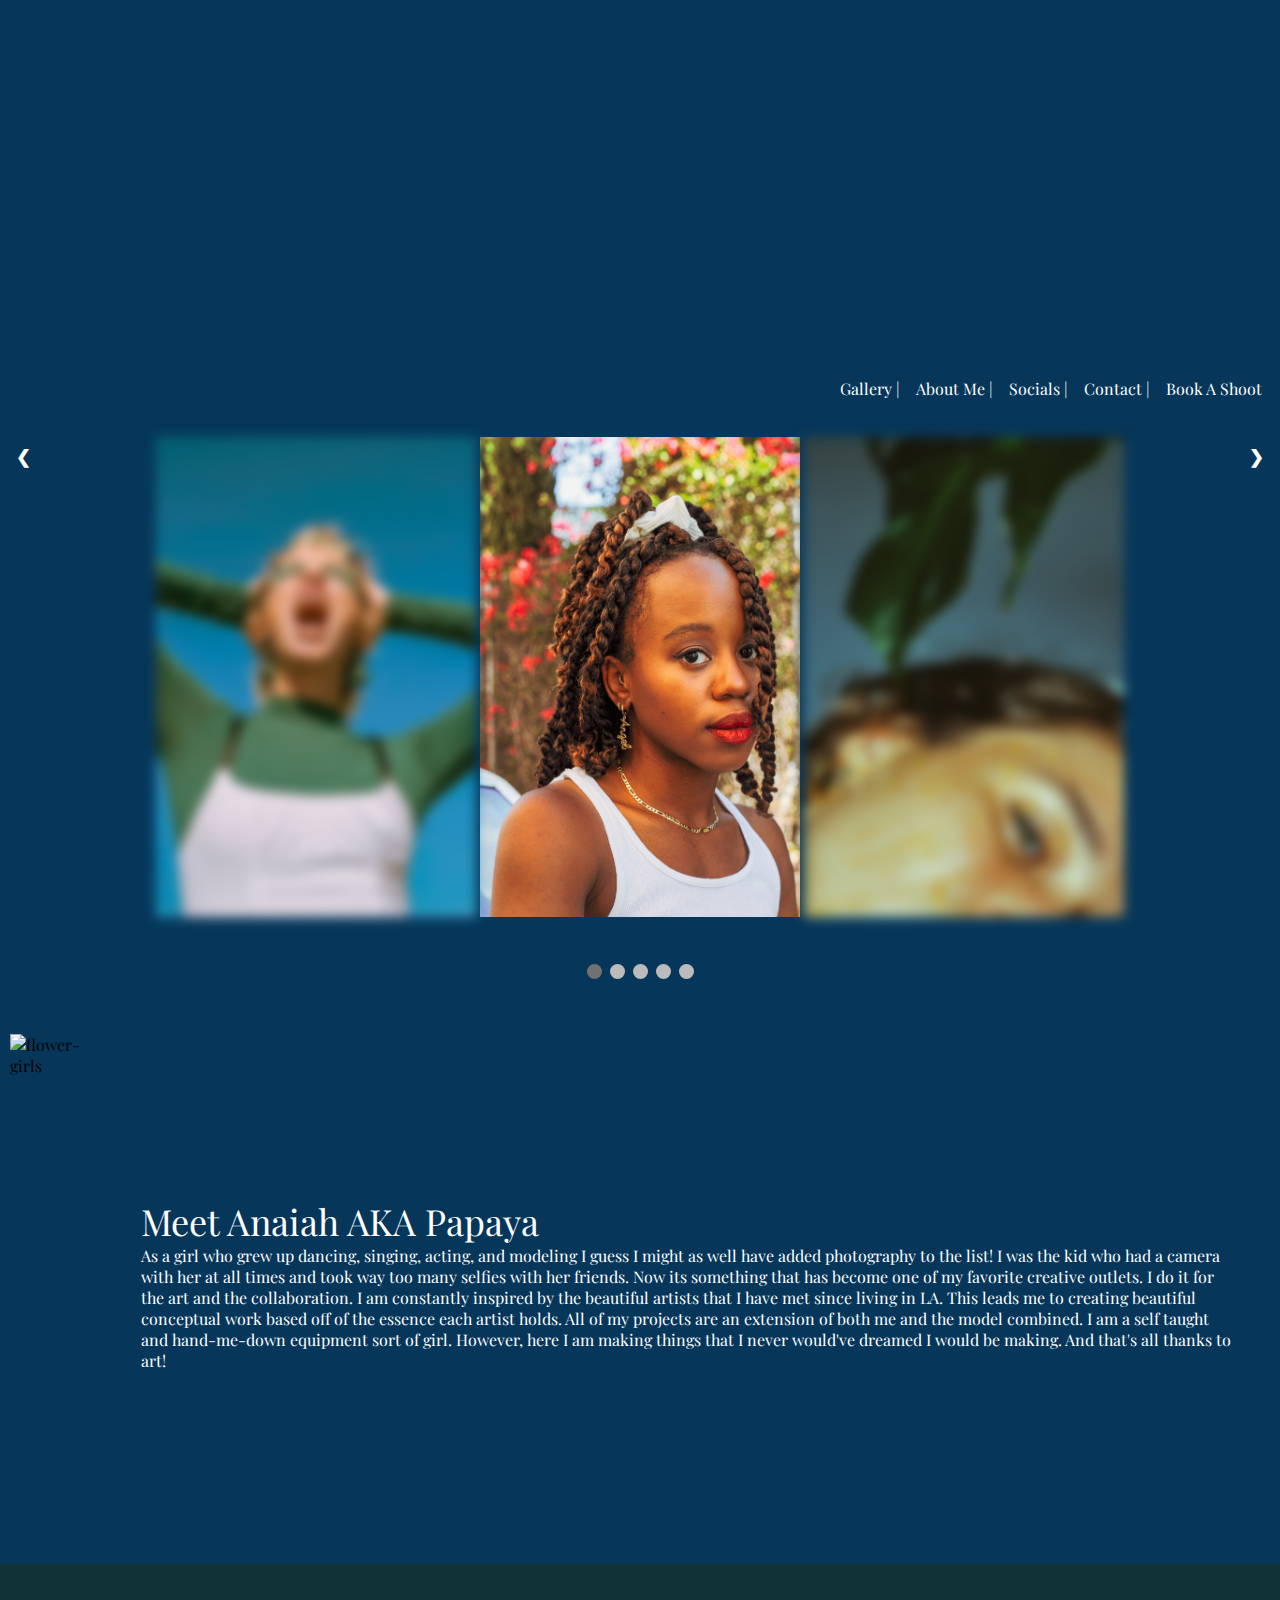
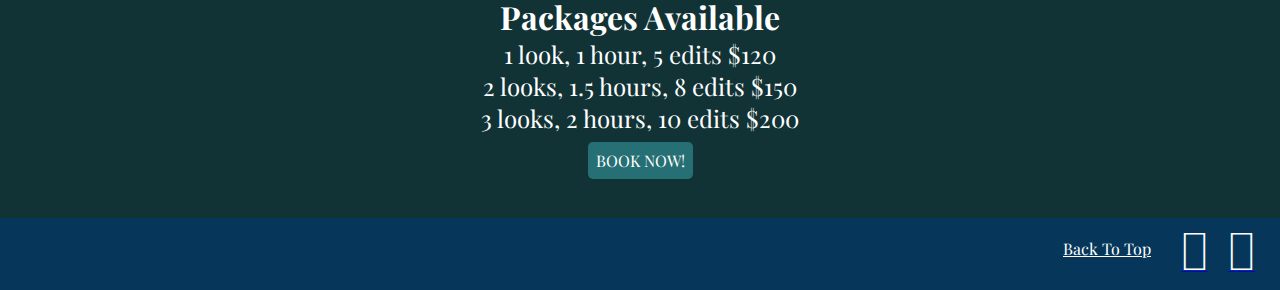
==== commit ae7e074d: "blur effect on slides" ====
--- a/index.html
+++ b/index.html
@@ -60,40 +60,37 @@
       <a class="navlinks" href="#book-a-shoot-target">Book A Shoot</a>
     </div>
 
-
-
-
-    
+    <!-- SLIDESHOW -->
     <div class="slideshow-container">
     
     <div class="mySlides">
-      <img class="photo" src="assets/punk-peacock/row-middle.jpg">
-      <img class="photo" src="assets/addison/row-middle.jpg">
-      <img class="photo" src="assets/hunny/row-middle.jpg">
+      <a class="slides" href="punk-peacock.html"><img class="photo left" src="assets/punk-peacock/row-middle.jpg"></a>
+      <a href="addison.html"><img class="photo" src="assets/addison/row-middle.jpg"></a>
+      <a class="slides" href="hunny.html"><img class="photo right" src="assets/hunny/row-middle.jpg"></a>
     </div>
     
     <div class="mySlides">
-      <img class="photo" src="assets/addison/row-middle.jpg">
-      <img class="photo" src="assets/hunny/row-middle.jpg">
-      <img class="photo" src="assets/flower-girls/row-right.jpg">
+      <a class="slides" href="addison.html"><img class="photo left" src="assets/addison/row-middle.jpg"></a>
+      <a href="hunny.html"><img class="photo" src="assets/hunny/row-middle.jpg"></a>
+      <a class="slides" href="flower-girls.html"><img class="photo right" src="assets/flower-girls/row-right.jpg"></a>
     </div>
     
     <div class="mySlides">
-      <img class="photo" src="assets/hunny/row-middle.jpg">
-      <img class="photo" src="assets/flower-girls/row-right.jpg">
-      <img class="photo" src="assets/phoenix/row-middle.jpg">
+      <a class="slides" href="hunny.html"><img class="photo left" src="assets/hunny/row-middle.jpg"></a>
+      <a href="flower-girls.html"><img class="photo" src="assets/flower-girls/row-right.jpg"></a>
+      <a class="slides" href="phoenix.html"><img class="photo right" src="assets/phoenix/row-middle.jpg"></a>
     </div>
     
     <div class="mySlides">
-      <img class="photo" src="assets/flower-girls/row-right.jpg">
-      <img class="photo" src="assets/phoenix/row-middle.jpg">
-      <img class="photo" src="assets/punk-peacock/row-middle.jpg">
+      <a class="slides" href="flower-girls.html"><img class="photo left" src="assets/flower-girls/row-right.jpg"></a>
+      <a href="phoenix.html"><img class="photo" src="assets/phoenix/row-middle.jpg"></a>
+      <a class="slides" href="punk-peacock.html"><img class="photo right" src="assets/punk-peacock/row-middle.jpg"></a>
     </div>
     
     <div class="mySlides">
-      <img class="photo" src="assets/phoenix/row-middle.jpg">
-      <img class="photo" src="assets/punk-peacock/row-middle.jpg">
-      <img class="photo" src="assets/addison/row-middle.jpg">
+      <a class="slides" href="phoenix.html"><img class="photo left" src="assets/phoenix/row-middle.jpg"></a>
+      <a href="punk-peacock.html"><img class="photo" src="assets/punk-peacock/row-middle.jpg"></a>
+      <a class="slides" href="addison.html"><img class="photo right" src="assets/addison/row-middle.jpg"></a>
     </div>
     
     </div>
--- a/css/layout.css
+++ b/css/layout.css
@@ -8,7 +8,7 @@
 html * {
   margin: 0px;
   padding: 0px;
-  box-sizing:border-box
+  box-sizing: border-box;
 }
 
 body {
@@ -117,6 +117,11 @@
   margin: 20px 0;
 }
 
+.slides {
+  filter: blur(6px);
+  -webkit-filter: blur(6px);
+}
+
 .phoenix-photo {
   height: 52px;
   width: 39px;
@@ -275,7 +280,7 @@
   height: 145px;
   width: 145px;
   margin: 0 auto;
-  border-radius:50px
+  border-radius: 50px;
 }
 
 .fas {
@@ -309,7 +314,8 @@
 }
 
 /* Next & previous buttons */
-.prev, .next {
+.prev,
+.next {
   cursor: pointer;
   position: absolute;
   top: 50%;
@@ -331,8 +337,9 @@
 }
 
 /* On hover, add a black background color with a little bit see-through */
-.prev:hover, .next:hover {
-  background-color: rgba(0,0,0,0.8);
+.prev:hover,
+.next:hover {
+  background-color: rgba(0, 0, 0, 0.8);
 }
 
 /* Caption text */
@@ -367,12 +374,12 @@
   transition: background-color 0.6s ease;
 }
 
-.active, .dot:hover {
+.active,
+.dot:hover {
   background-color: #717171;
 }
 
-Fading animation
-.fade {
+Fading animation .fade {
   -webkit-animation-name: fade;
   -webkit-animation-duration: 1.5s;
   animation-name: fade;
@@ -380,13 +387,21 @@
 }
 
 @-webkit-keyframes fade {
-  from {opacity: .4}
-  to {opacity: 1}
+  from {
+    opacity: 0.4;
+  }
+  to {
+    opacity: 1;
+  }
 }
 
 @keyframes fade {
-  from {opacity: .4}
-  to {opacity: 1}
+  from {
+    opacity: 0.4;
+  }
+  to {
+    opacity: 1;
+  }
 }
 
 @media screen and (max-width: 1290px) {
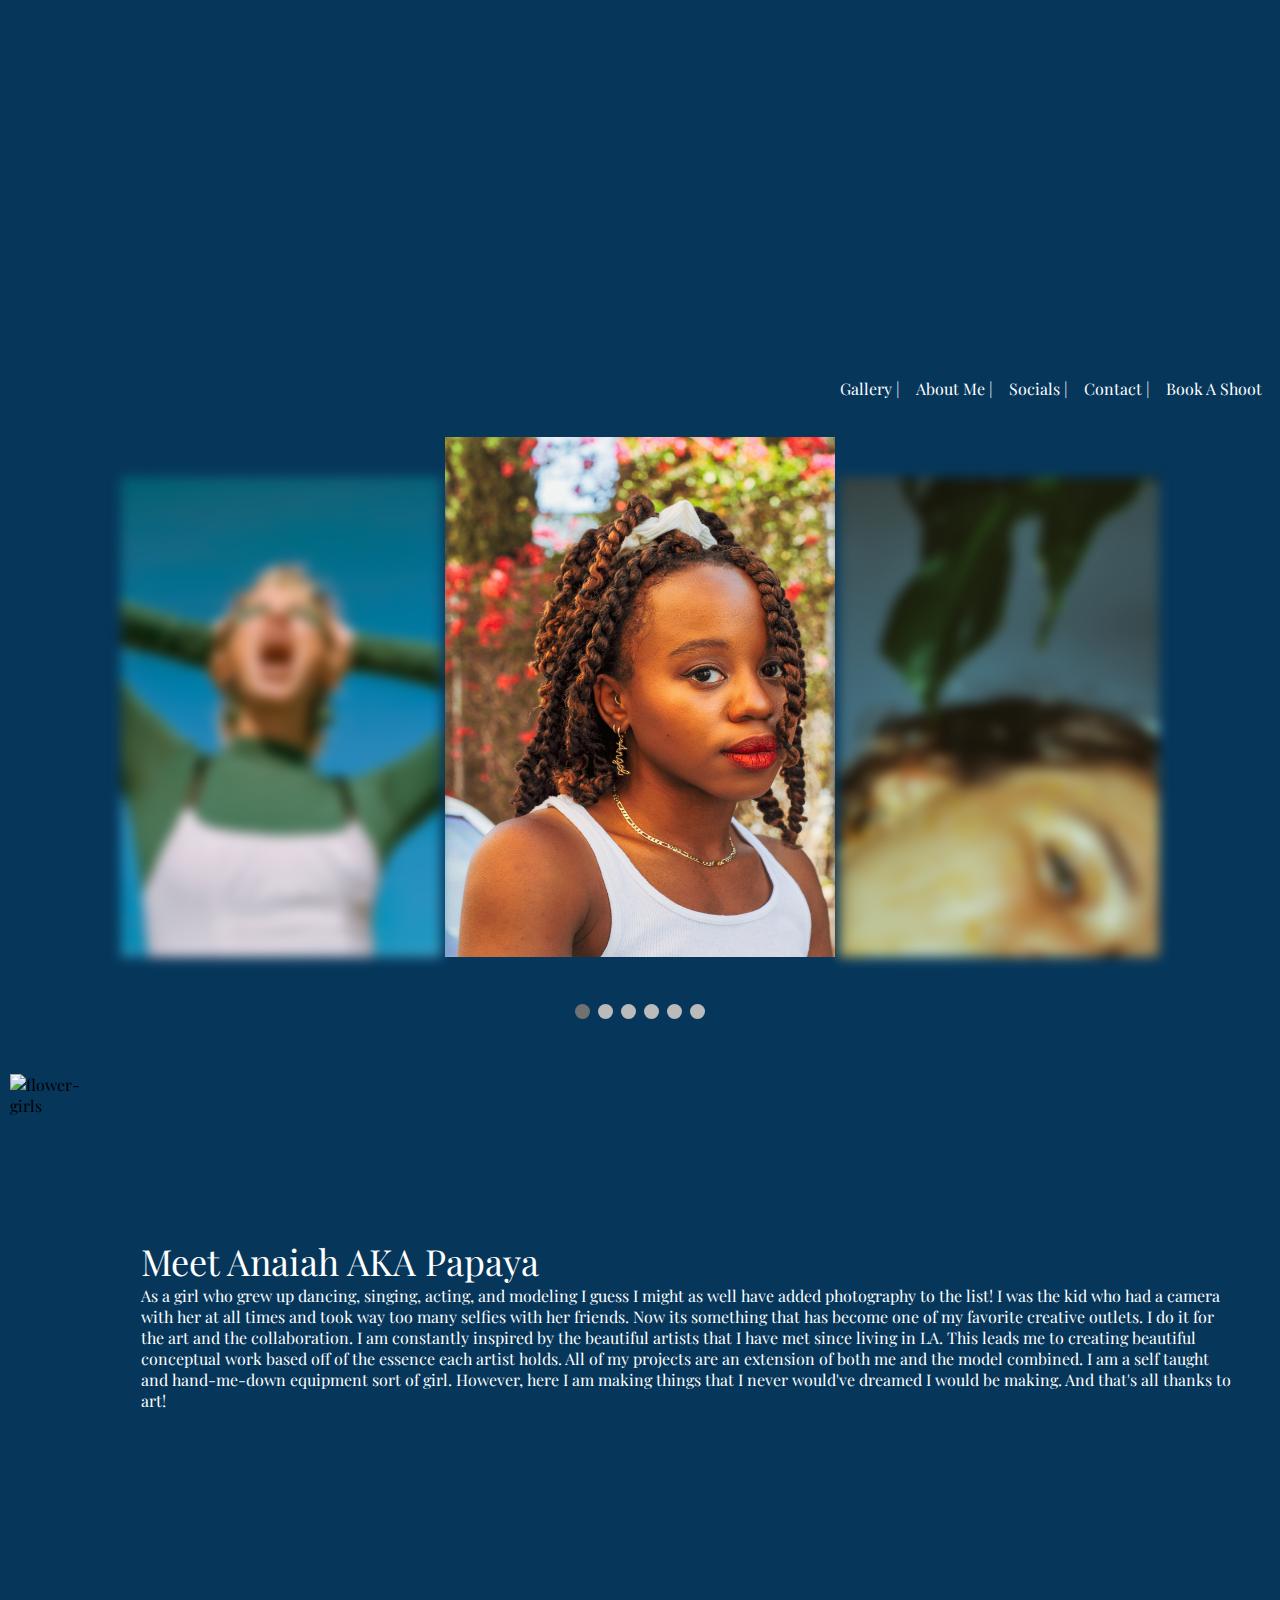
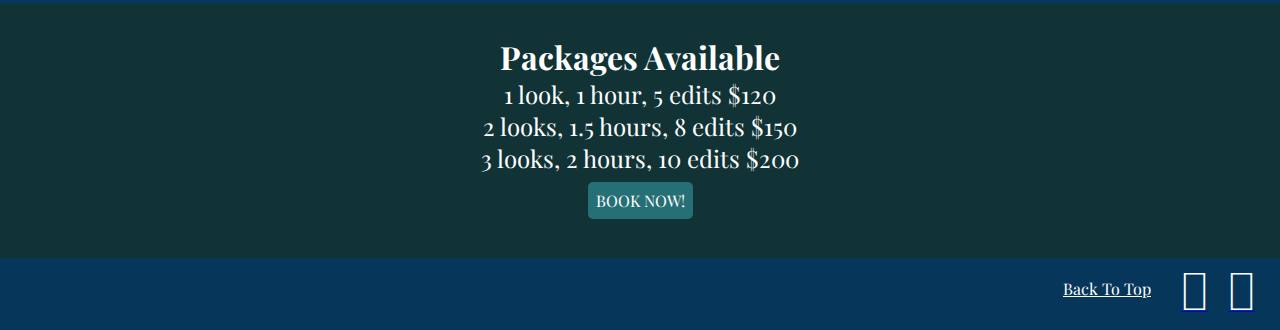
==== commit 5e117d90: "added nav links, arranged photos" ====
--- a/index.html
+++ b/index.html
@@ -65,12 +65,12 @@
     
     <div class="mySlides">
       <a class="slides" href="punk-peacock.html"><img class="photo left" src="assets/punk-peacock/row-middle.jpg"></a>
-      <a href="addison.html"><img class="photo" src="assets/addison/row-middle.jpg"></a>
+      <a href="addison.html"><img class="photossss" src="assets/addison/row-middle.jpg"></a>
       <a class="slides" href="hunny.html"><img class="photo right" src="assets/hunny/row-middle.jpg"></a>
     </div>
     
     <div class="mySlides">
-      <a class="slides" href="addison.html"><img class="photo left" src="assets/addison/row-middle.jpg"></a>
+      <a class="slides" href="addison.html"><img class="photossss left" src="assets/addison/row-middle.jpg"></a>
       <a href="hunny.html"><img class="photo" src="assets/hunny/row-middle.jpg"></a>
       <a class="slides" href="flower-girls.html"><img class="photo right" src="assets/flower-girls/row-right.jpg"></a>
     </div>
@@ -84,32 +84,42 @@
     <div class="mySlides">
       <a class="slides" href="flower-girls.html"><img class="photo left" src="assets/flower-girls/row-right.jpg"></a>
       <a href="phoenix.html"><img class="photo" src="assets/phoenix/row-middle.jpg"></a>
-      <a class="slides" href="punk-peacock.html"><img class="photo right" src="assets/punk-peacock/row-middle.jpg"></a>
+      <a class="slides" href="seven-d-sins.html"><img class="photo right" src="assets/seven-deadly-sins/glutt5.jpg"></a>
     </div>
     
     <div class="mySlides">
       <a class="slides" href="phoenix.html"><img class="photo left" src="assets/phoenix/row-middle.jpg"></a>
+      <a href="seven-d-sins.html"><img class="photo" src="assets/seven-deadly-sins/glutt5.jpg"></a>
+      <a class="slides" href="addison.html"><img class="photossss right" src="assets/punk-peacock/row-middle.jpg"></a>
+    </div>
+
+    <div class="mySlides">
+      <a class="slides" href="seven-d-sins.html"><img class="photo left" src="assets/seven-deadly-sins/glutt5.jpg"></a>
       <a href="punk-peacock.html"><img class="photo" src="assets/punk-peacock/row-middle.jpg"></a>
-      <a class="slides" href="addison.html"><img class="photo right" src="assets/addison/row-middle.jpg"></a>
-    </div>
+      <a class="slides" href="addison.html"><img class="photossss right" src="assets/addison/row-middle.jpg"></a>
+    </div>
+
     
     </div>
     <br>
     
+    <!-- DOTS -->
     <div style="text-align:center">
       <span class="dot"></span> 
       <span class="dot"></span> 
       <span class="dot"></span> 
       <span class="dot"></span> 
       <span class="dot"></span> 
-    </div>
-
-      <!-- Next and previous buttons -->
+      <span class="dot"></span> 
+    </div>
+
+      <!-- Next and previous buttons
   <a class="prev" onclick="plusSlides(-1)">&#10094;</a>
-  <a class="next" onclick="plusSlides(1)">&#10095;</a>
+  <a class="next" onclick="plusSlides(1)">&#10095;</a> -->
 </div>
 <br>
     
+<!-- SCRIPT -->
     <script>
     var slideIndex = 0;
     showSlides();
--- a/css/layout.css
+++ b/css/layout.css
@@ -116,6 +116,11 @@
   width: 345px;
   margin: 20px 0;
 }
+.photossss {
+  height: 520px;
+  width: 390px;
+  margin: 20px 0;
+}
 
 .slides {
   filter: blur(6px);
@@ -386,6 +391,11 @@
   animation-duration: 1.5s;
 }
 
+.galtitle {
+  color: #fff;
+  margin: 5px 25px;
+}
+
 @-webkit-keyframes fade {
   from {
     opacity: 0.4;
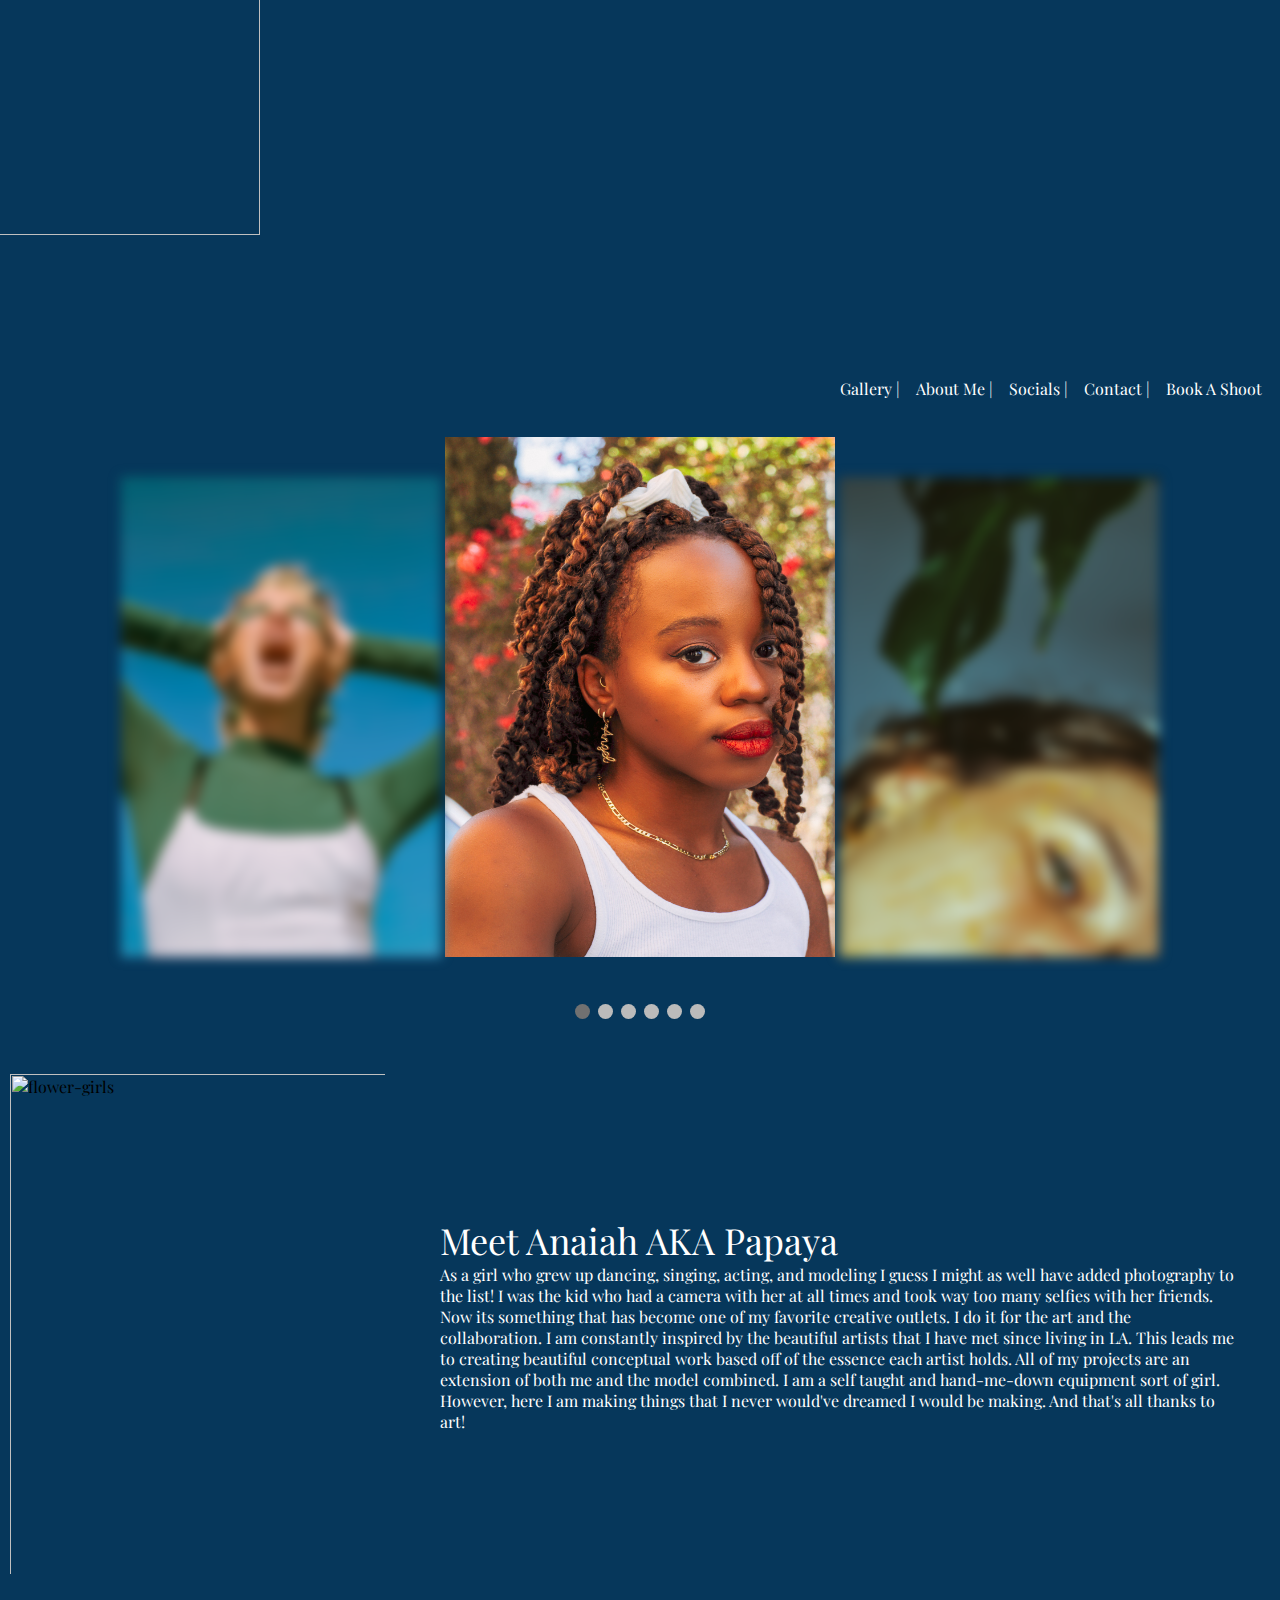
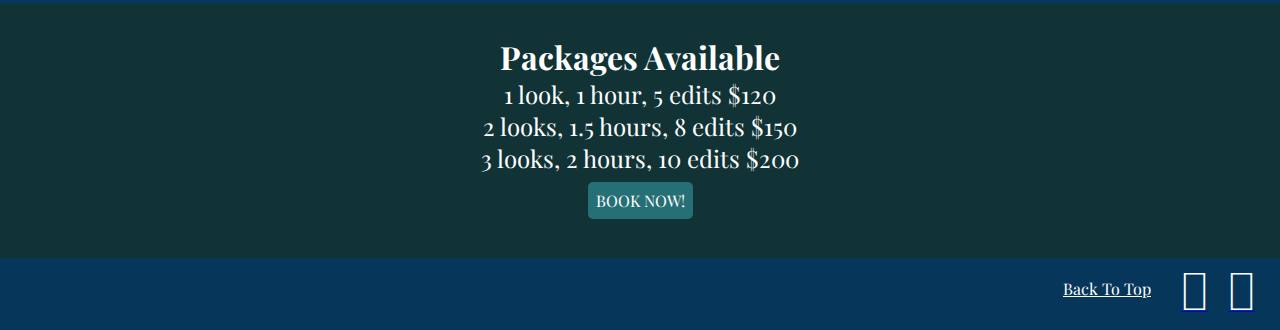
==== commit 8b8a146f: "fixed pictures and home icon" ====
--- a/index.html
+++ b/index.html
@@ -1,5 +1,5 @@
+<html lang="en">
 <!DOCTYPE html>
-<html lang="en">
   <head>
     <meta charset="UTF-8" />
     <meta name="viewport" content="width=device-width, initial-scale=1.0" />
@@ -84,17 +84,17 @@
     <div class="mySlides">
       <a class="slides" href="flower-girls.html"><img class="photo left" src="assets/flower-girls/row-right.jpg"></a>
       <a href="phoenix.html"><img class="photo" src="assets/phoenix/row-middle.jpg"></a>
-      <a class="slides" href="seven-d-sins.html"><img class="photo right" src="assets/seven-deadly-sins/glutt5.jpg"></a>
+      <a class="slides" href="seven-d-sins.html"><img class="photoss right" src="assets/seven-deadly-sins/glutt5.jpg"></a>
     </div>
     
     <div class="mySlides">
       <a class="slides" href="phoenix.html"><img class="photo left" src="assets/phoenix/row-middle.jpg"></a>
-      <a href="seven-d-sins.html"><img class="photo" src="assets/seven-deadly-sins/glutt5.jpg"></a>
+      <a href="seven-d-sins.html"><img class="photoss" src="assets/seven-deadly-sins/glutt5.jpg"></a>
       <a class="slides" href="addison.html"><img class="photossss right" src="assets/punk-peacock/row-middle.jpg"></a>
     </div>
 
     <div class="mySlides">
-      <a class="slides" href="seven-d-sins.html"><img class="photo left" src="assets/seven-deadly-sins/glutt5.jpg"></a>
+      <a class="slides" href="seven-d-sins.html"><img class="photoss left" src="assets/seven-deadly-sins/glutt5.jpg"></a>
       <a href="punk-peacock.html"><img class="photo" src="assets/punk-peacock/row-middle.jpg"></a>
       <a class="slides" href="addison.html"><img class="photossss right" src="assets/addison/row-middle.jpg"></a>
     </div>
